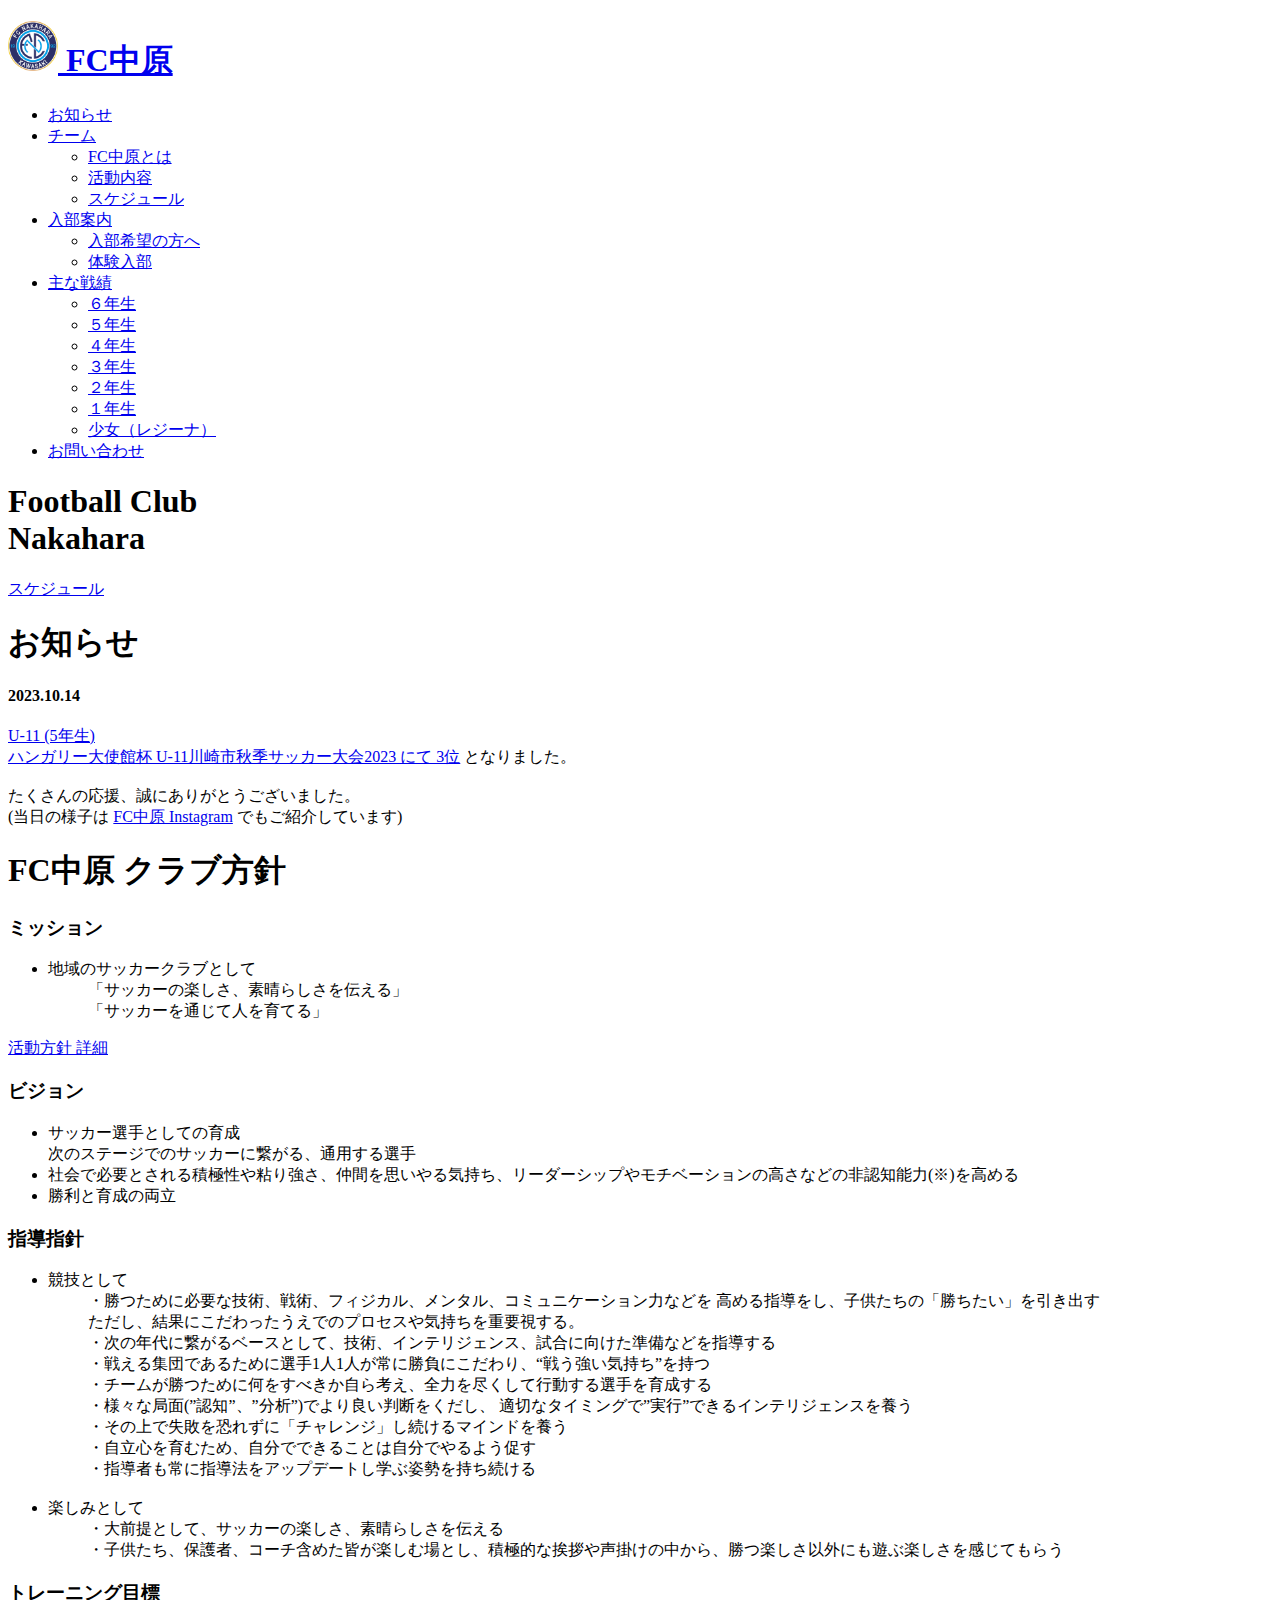
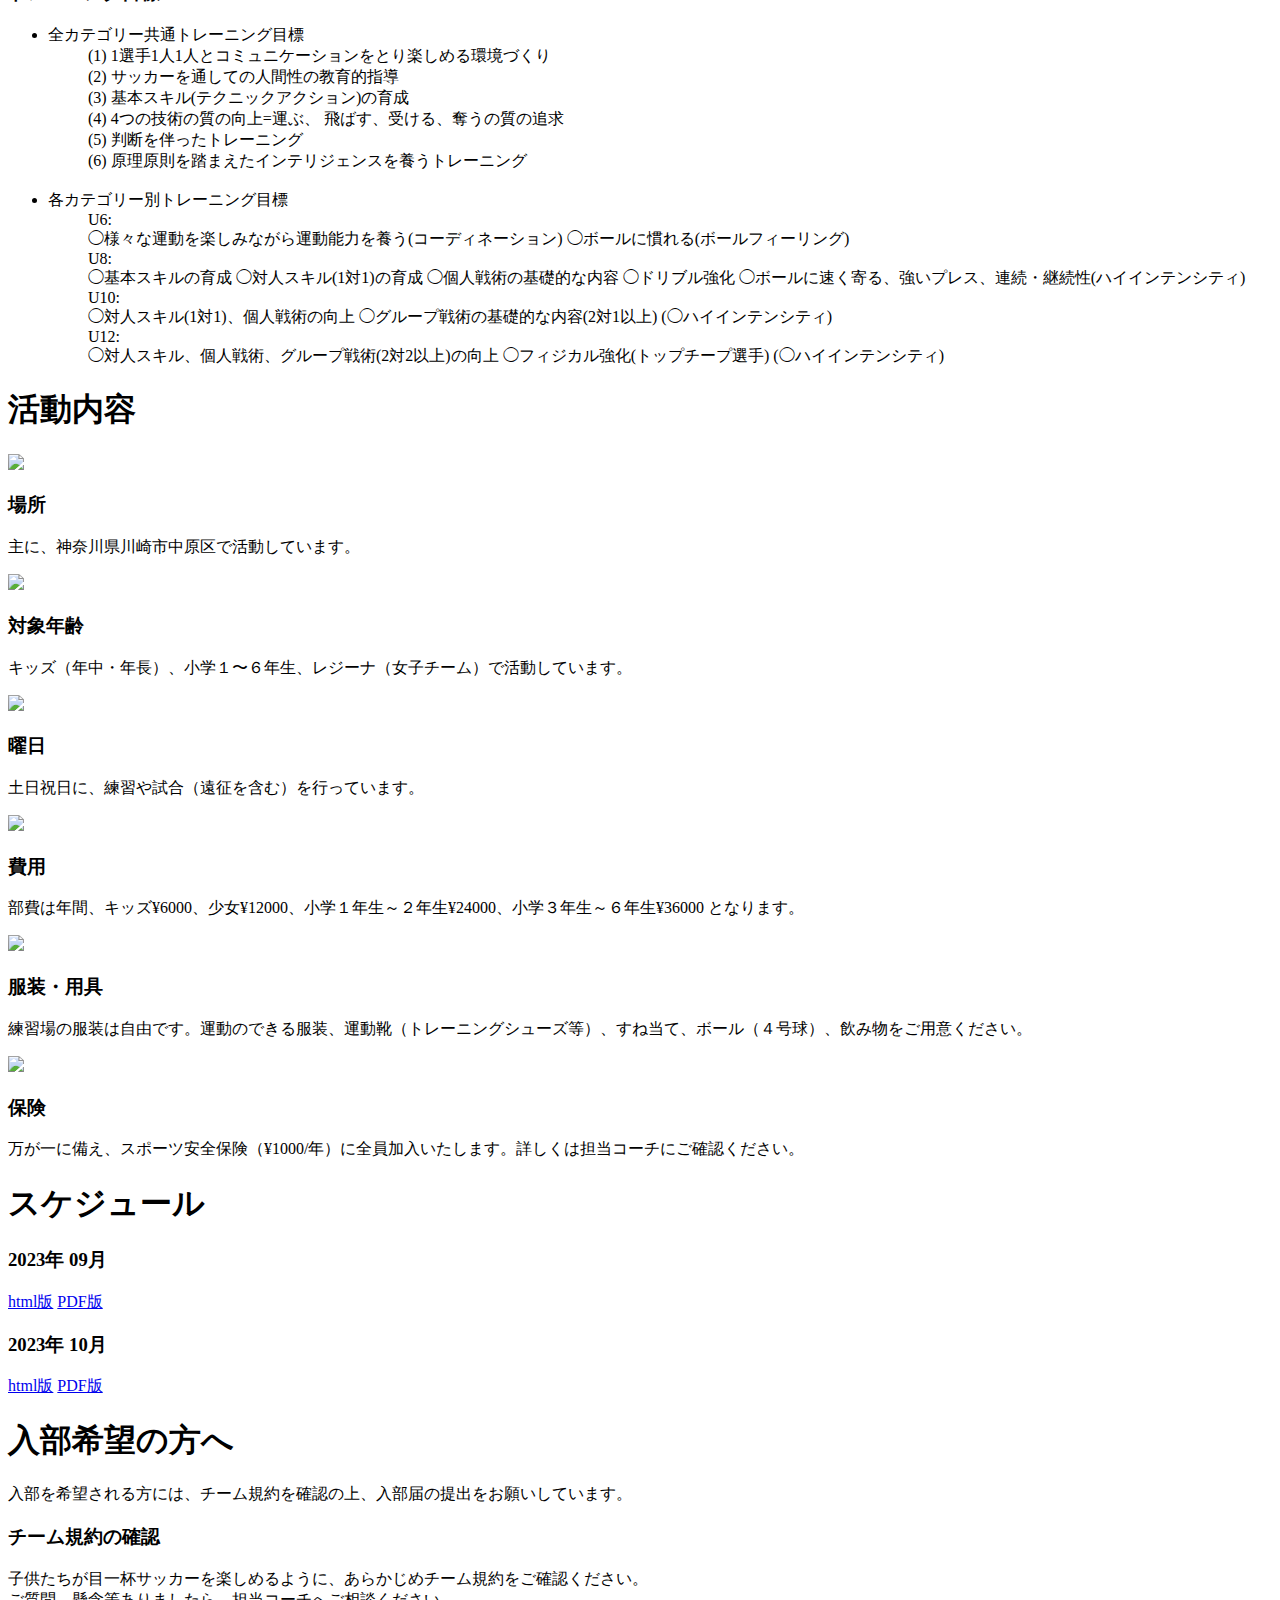
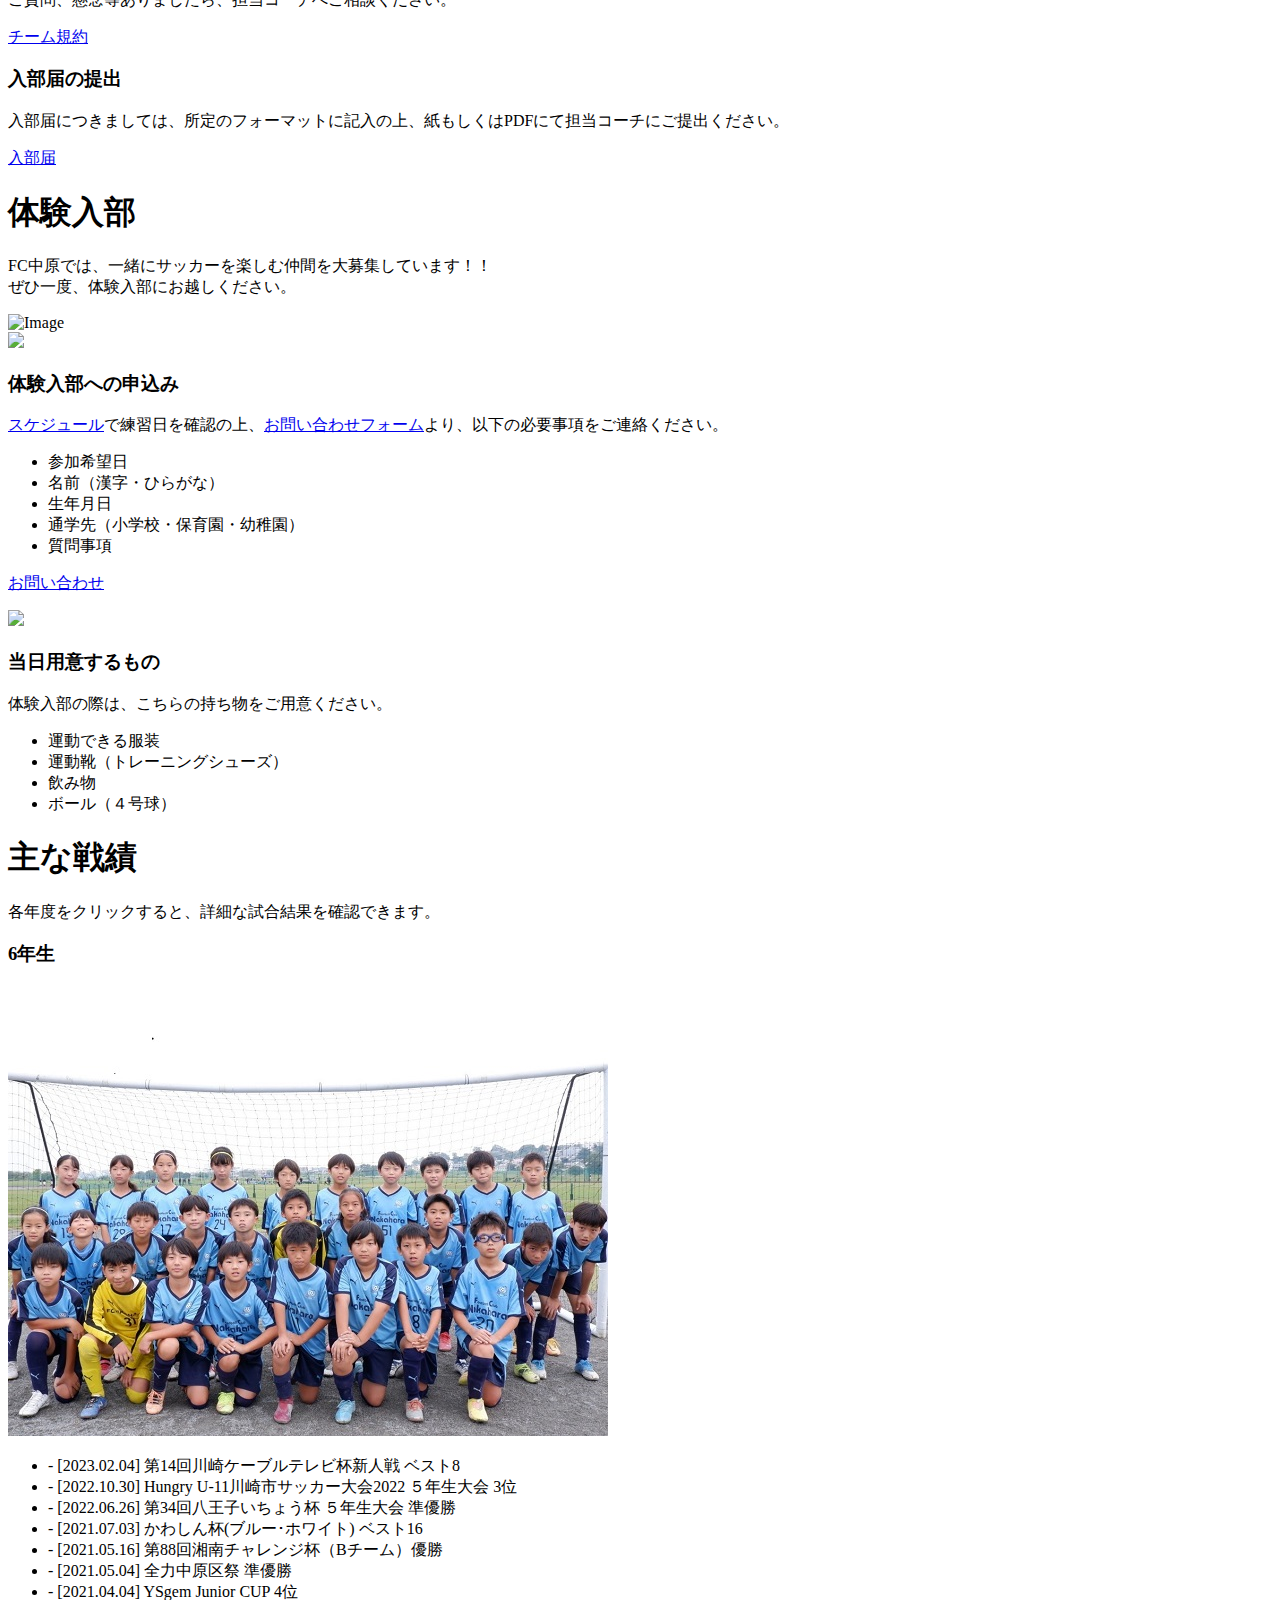
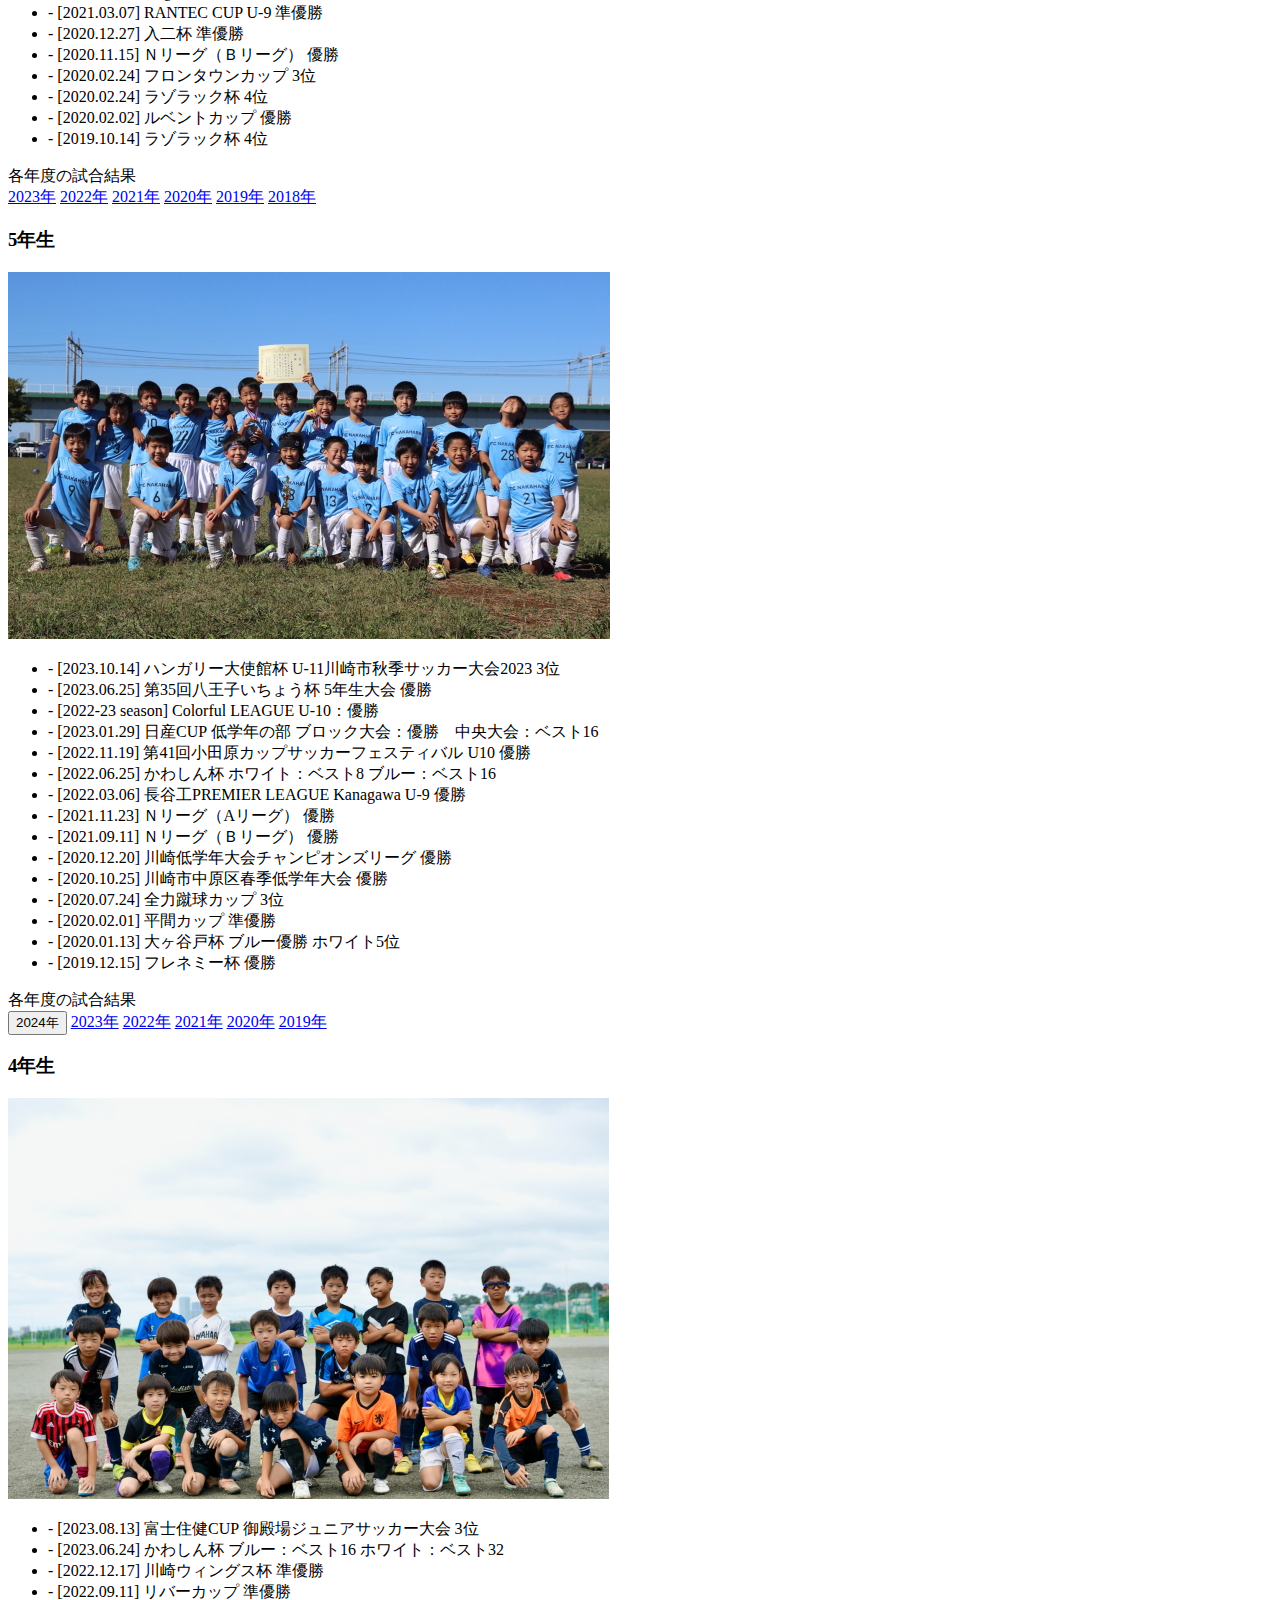
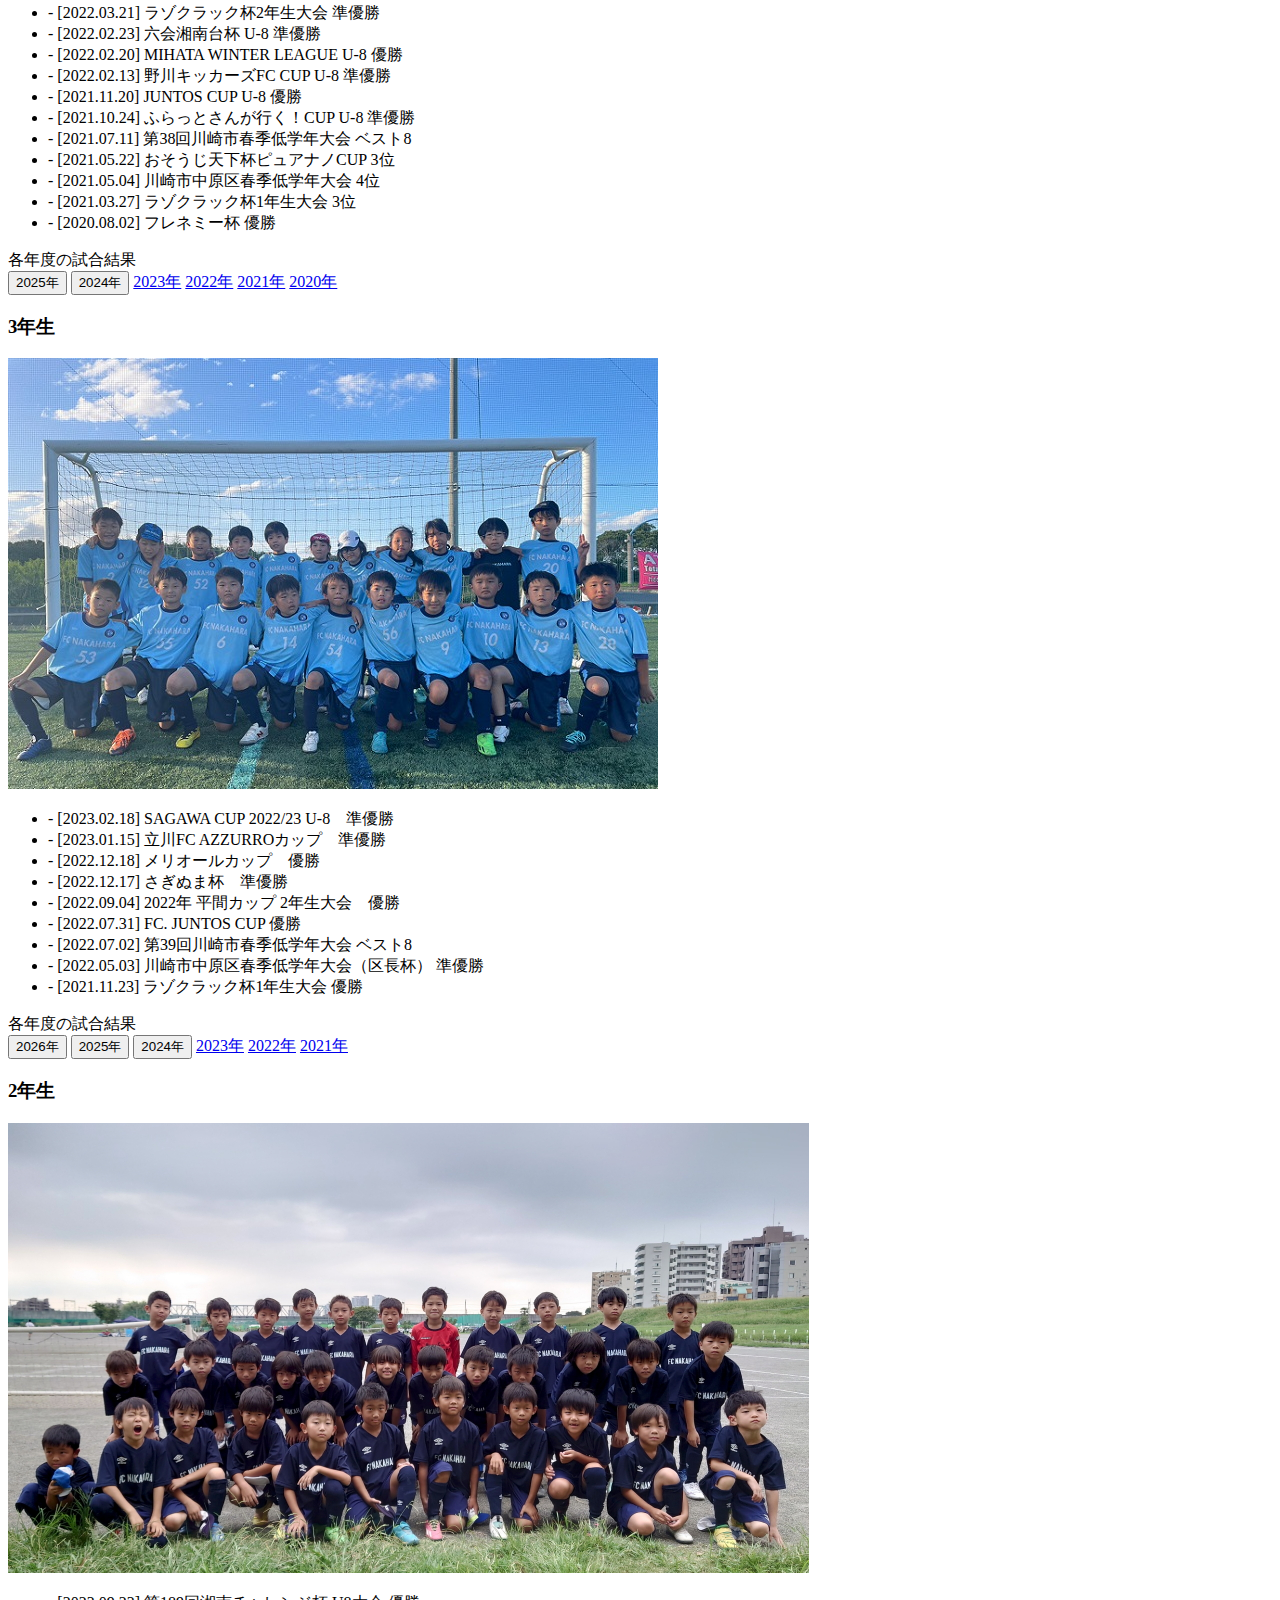
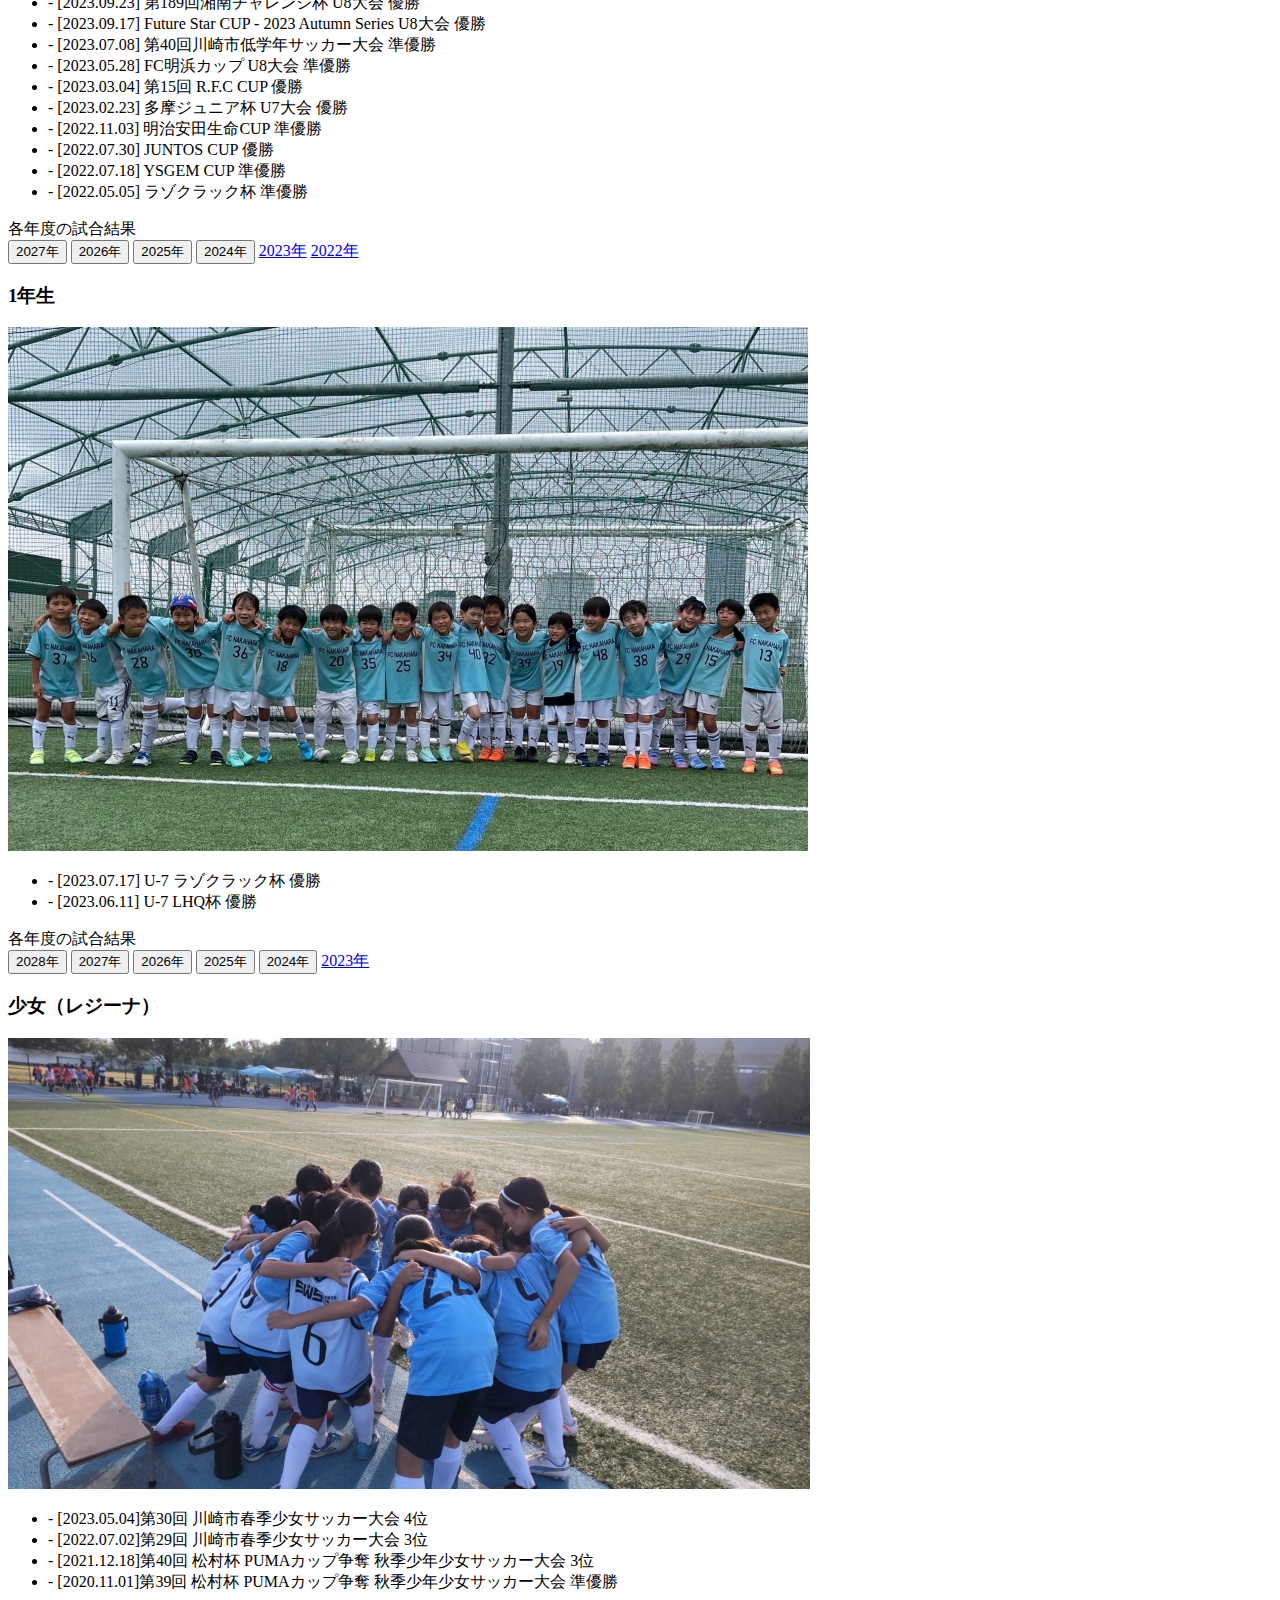
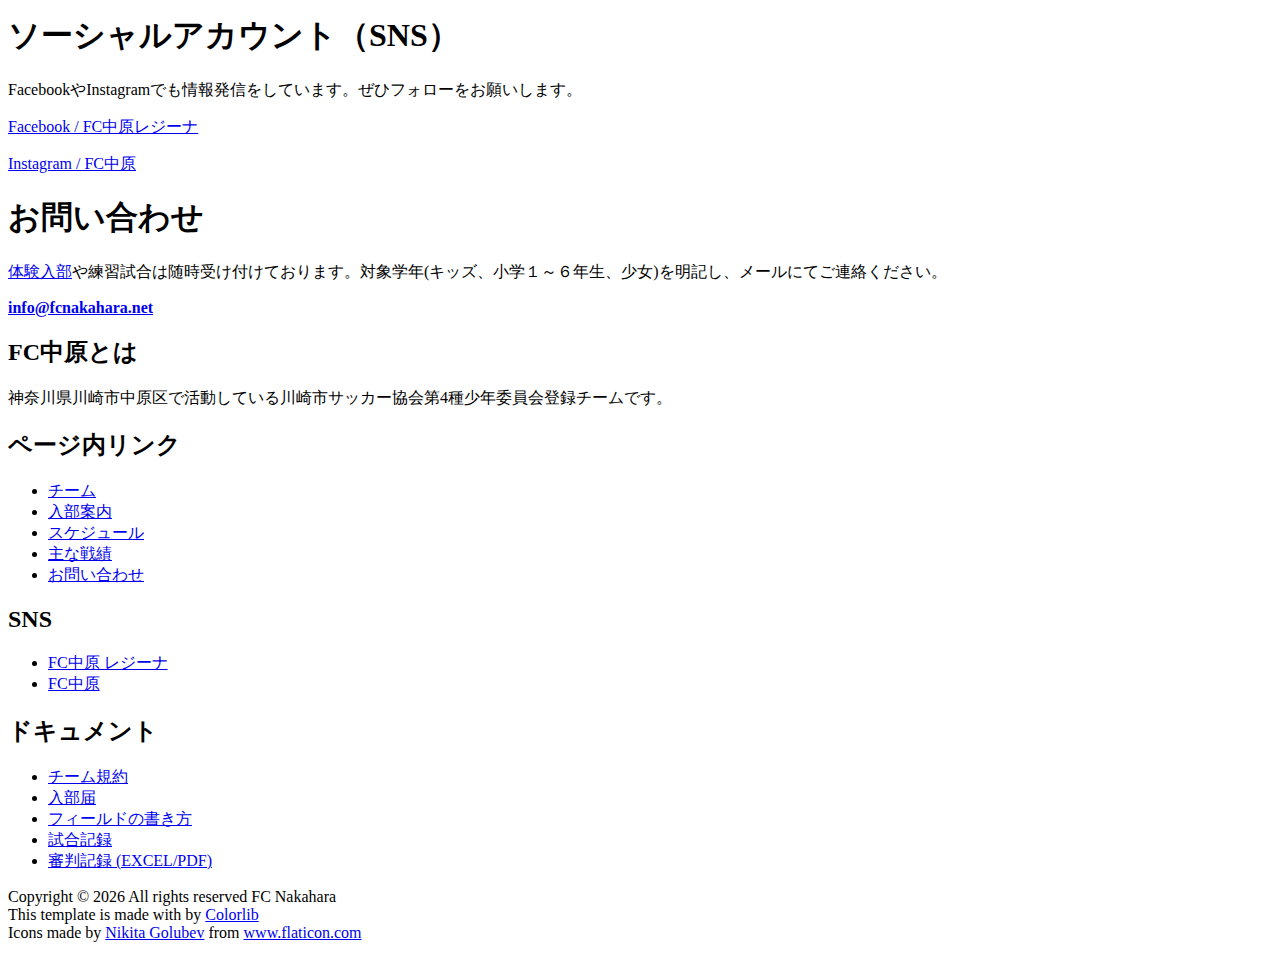
==== public/index_a.html @ f0005c4e "活動方針の追加案を記載。" ====
<!doctype html>
<html lang="ja">

<head>
  <title>FC中原公式ウェブサイト</title>
  <meta charset="utf-8">
  <meta name="viewport" content="width=device-width, initial-scale=1, shrink-to-fit=no">
  <meta property="al:web:should_fallback" content="false" />

  <link href="https://fonts.googleapis.com/css?family=Work+Sans:400,700,900&display=swap" rel="stylesheet">

  <link rel="stylesheet" href="css/bootstrap.min.css">
  <link rel="stylesheet" href="css/jquery-ui.css">
  <link rel="stylesheet" href="css/owl.carousel.min.css">
  <link rel="stylesheet" href="css/jquery.fancybox.min.css">
  <link rel="stylesheet" href="fonts/flaticon/font/flaticon.css">
  <link rel="stylesheet" href="fonts/icomoon/style.css">
  <link rel="stylesheet" href="css/aos.css">
  <link rel="stylesheet" href="css/style.css">
  <link rel="stylesheet" href="css/jpn.min.css">

  <link rel="apple-touch-icon" type="image/png" href="favicons/apple-touch-icon-180x180.png">
  <link rel="icon" type="image/png" href="favicons/icon-192x192.png">
  <style>
    /* IE11 */
    @media all and (-ms-high-contrast:none) {

      *::-ms-backdrop,
      [data-aos^=fade][data-aos^=fade],
      [data-aos^=zoom][data-aos^=zoom] {
        opacity: 1;
      }

      *::-ms-backdrop,
      [data-aos^=fade-up][data-aos^=fade-up],
      [data-aos^=zoom-up][data-aos^=zoom-up] {
        transform: translateY(0);
      }
    }
  </style>
</head>

<body data-spy="scroll" data-target=".site-navbar-target" data-offset="300">
  <div class="site-wrap">
    <!-- モバイル用のナビゲーション　-->
    <div class="site-mobile-menu site-navbar-target">
      <div class="site-mobile-menu-header">
        <div class="site-mobile-menu-close mt-3">
          <span class="icon-close2 js-menu-toggle"></span>
        </div>
      </div>
      <div class="site-mobile-menu-body"></div>
    </div>

    <!-- PC用のナビゲーション -->
    <header class="site-navbar py-4 js-sticky-header site-navbar-target" role="banner">
      <div class="container">
        <div class="row align-items-center">

          <div class="col-6 col-xl-2">
            <h1 class="mb-1 site-logo">
              <a href="index.html" class="mb-1">
                <img src="images/logo002.png" height="50px">
                <span class="logo-title">FC中原</span>
              </a>
            </h1>
          </div>

          <div class="col-12 col-md-10 d-none d-xl-block">
            <nav class="site-navigation position-relative text-right" role="navigation">
              <ul class="site-menu main-menu js-clone-nav mr-auto d-none d-lg-block">
                <li><a href="#team-info" class="nav-link">お知らせ</a></li>
                <li class="has-children">
                  <a href="#team-info" class="nav-link">チーム</a>
                  <ul class="dropdown">
                    <li><a href="#team-concepts" class="nav-link">FC中原とは</a></li>
                    <li><a href="#team-description" class="nav-link">活動内容</a></li>
                    <li><a href="#team-schedule" class="nav-link">スケジュール</a></li>
                  </ul>
                </li>

                <li class="has-children">
                  <a href="#team-join" class="nav-link">入部案内</a>
                  <ul class="dropdown">
                    <li><a href="#team-join" class="nav-link">入部希望の方へ</a></li>
                    <li><a href="#team-trial" class="nav-link">体験入部</a></li>
                  </ul>
                </li>
                <li class="has-children">
                  <a href="#team-result">主な戦績</a>
                  <ul class="dropdown">
                    <li><a href="#result_6">６年生</a></li>
                    <li><a href="#result_5">５年生</a></li>
                    <li><a href="#result_4">４年生</a></li>
                    <li><a href="#result_3">３年生</a></li>
                    <li><a href="#result_2">２年生</a></li>
                    <li><a href="#result_1">１年生</a></li>
                    <li><a href="#result_girl">少女（レジーナ）</a></li>
                  </ul>
                </li>


                <li><a href="#contact-section" class="nav-link">お問い合わせ</a></li>
                <!--<li><a href="#contact-section" class="nav-link">Contact</a></li>-->
              </ul>
            </nav>
          </div>


          <div class="col-6 d-inline-block d-xl-none ml-md-0 py-3" style="position: relative; top: 3px;"><a href="#"
              class="site-menu-toggle js-menu-toggle float-right"><span class="icon-menu h3"></span></a></div>

        </div>
      </div>

    </header>

    <!-- トップの画像 -->
    <div class="site-blocks-cover overlay" style="background-image: url(images/top.jpg);" data-aos="fade"
      id="home-section">
      <div class="container">

        <div class="row align-items-center justify-content-center">

          <div class="col-md-8 mt-lg-5 text-center">
            <h1 class="text-uppercase mb-5 top-image-text" data-aos="fade-up">Football Club<br>Nakahara</h1>

            <div data-aos="fade-up" data-aos-delay="100">
              <a href="#team-schedule" class="btn smoothscroll btn-primary mr-2 mb-2">スケジュール</a>
            </div>
          </div>
        </div>
      </div>
      <a href="#about-section" class="mouse smoothscroll">
        <span class="mouse-icon">
          <span class="mouse-wheel"></span>
        </span>
      </a>
    </div>

    <!-- お知らせ -->
    <section class="site-section border-bottom bg-light" id="team-info">
      <div class="container">
        <div class="row mb-5">
          <div class="col-12 text-center" data-aos="fade">
            <h1 class="section-title mb-0">お知らせ</h1>
          </div>
        </div>

        <div class="row justify-content-center">

          <div class="col-lg-3 mb-2" data-aos="fade-up" data-aos-delay="">
            <h4 class="info-date">2023.10.14</h4>
          </div>
          <div class="col-lg-7 mb-5" data-aos="fade-up" data-aos-delay="">
            <a href="#result_5">U-11 (5年生)</a><br>
            <a href="https://kawasaki-fa.com/u12/2023_hungary_20231014_01/" target="_blank">ハンガリー大使館杯 U-11川崎市秋季サッカー大会2023 にて 3位</a> となりました。<br>
            <br>たくさんの応援、誠にありがとうございました。
            <br>(当日の様子は <a href="https://www.instagram.com/p/CyanhrJyFS7/?utm_source=ig_web_copy_link&igshid=MzRlODBiNWFlZA=="
              target="_blank">FC中原 Instagram</a> でもご紹介しています)

          </div>
        </div>
      </div>

  </div>
  </section>

  <!-- チーム紹介 -->
  <div class="site-section cta-big-image" id="team-concepts">
    <div class="container">
      <div class="row mb-5">
        <div class="col-12 text-center" data-aos="fade">
          <h1 class="section-title mb-0">FC中原 クラブ方針</h1>
        </div>
      </div>
      <div class="row">
        <div class="col-lg-6 mb-5" data-aos="fade-up" data-aos-delay="">
          <div class="mb-4">
            <h3 class="h3 mb-4 text-black">ミッション</h3>
            <ul class="list-unstyled ul-check success">
              <li>地域のサッカークラブとして</li>
              <ul>「サッカーの楽しさ、素晴らしさを伝える」</ul>
              <ul>「サッカーを通じて人を育てる」</ul>
            </ul>
            <p><a
              href="policy.pdf"
              class="smoothscroll btn btn-primary" target="_blank">活動方針 詳細</a></p>
          </div>
        </div>
        <div class="col-lg-5 ml-auto" data-aos="fade-up" data-aos-delay="100">
          <div class="mb-4">
            <h3 class="h3 mb-4 text-black">ビジョン</h3>
            <ul class="list-unstyled ul-check success">
              <li>サッカー選手としての育成<br>
                次のステージでのサッカーに繋がる、通用する選手</li>
              <li>社会で必要とされる積極性や粘り強さ、仲間を思いやる気持ち、リーダーシップやモチベーションの高さなどの非認知能力(※)を高める</li>
              <li>勝利と育成の両立</li>
            </ul>
          </div>
        </div>
      </div>
      <div class="row">
        <div class="col-lg-11 mb-auto" data-aos="fade-up" data-aos-delay="">
          <div class="mb-4">
            <h3 class="h3 mb-4 text-black">指導指針</h3>
            <ul class="list-unstyled ul-check success">
              <li>競技として</li>
              <ul>・勝つために必要な技術、戦術、フィジカル、メンタル、コミュニケーション力などを
              高める指導をし、子供たちの「勝ちたい」を引き出す<br>
              ただし、結果にこだわったうえでのプロセスや気持ちを重要視する。</ul>
              <ul>・次の年代に繋がるベースとして、技術、インテリジェンス、試合に向けた準備などを指導する</ul>
              <ul>・戦える集団であるために選手1人1人が常に勝負にこだわり、“戦う強い気持ち”を持つ</ul>
              <ul>・チームが勝つために何をすべきか自ら考え、全力を尽くして行動する選手を育成する</ul>
              <ul>・様々な局面(”認知”、”分析”)でより良い判断をくだし、
              適切なタイミングで”実行”できるインテリジェンスを養う</ul>
              <ul>・その上で失敗を恐れずに「チャレンジ」し続けるマインドを養う</ul>
              <ul>・自立心を育むため、自分でできることは自分でやるよう促す</ul>
              <ul>・指導者も常に指導法をアップデートし学ぶ姿勢を持ち続ける</ul>
              <ul><br></ul>
              <li>楽しみとして</li>
              <ul>・大前提として、サッカーの楽しさ、素晴らしさを伝える</ul>
              <ul>・子供たち、保護者、コーチ含めた皆が楽しむ場とし、積極的な挨拶や声掛けの中から、勝つ楽しさ以外にも遊ぶ楽しさを感じてもらう</ul>
            </ul>
          </div>
        </div>
      </div>
      <div class="row">
        <div class="col-lg-11 mb-auto" data-aos="fade-up" data-aos-delay="">
          <div class="mb-4">
            <h3 class="h3 mb-4 text-black">トレーニング目標</h3>
            <ul class="list-unstyled ul-check success">
              <li>全カテゴリー共通トレーニング目標</li>
              <ol>(1) 1選手1人1人とコミュニケーションをとり楽しめる環境づくり</ol>
              <ol>(2) サッカーを通しての人間性の教育的指導</ol>
              <ol>(3) 基本スキル(テクニックアクション)の育成</ol>
              <ol>(4) 4つの技術の質の向上=運ぶ、 飛ばす、受ける、奪うの質の追求</ol>
              <ol>(5) 判断を伴ったトレーニング</ol>
              <ol>(6) 原理原則を踏まえたインテリジェンスを養うトレーニング</ol>
              <ul><br></ul>
              <li>各カテゴリー別トレーニング目標</li>
              <ul>U6: <br>
                ◯様々な運動を楽しみながら運動能力を養う(コーディネーション) ◯ボールに慣れる(ボールフィーリング) </ul>
              <ul>U8: <br>
                ◯基本スキルの育成 ◯対人スキル(1対1)の育成 ◯個人戦術の基礎的な内容 ◯ドリブル強化 ◯ボールに速く寄る、強いプレス、連続・継続性(ハイインテンシティ)</ul>
              <ul>U10: <br>
                ◯対人スキル(1対1)、個人戦術の向上 ◯グループ戦術の基礎的な内容(2対1以上) (◯ハイインテンシティ)</ul>
              <ul>U12: <br>
                ◯対人スキル、個人戦術、グループ戦術(2対2以上)の向上 ◯フィジカル強化(トップチープ選手) (◯ハイインテンシティ)</ul>
            </ul>
          </div>
        </div>
      </div>


    </div>
  </div>

  <!-- 活動内容 -->
  <section class="site-section border-bottom bg-light" id="team-description">
    <div class="container">
      <div class="row mb-5">
        <div class="col-12 text-center" data-aos="fade">
          <h1 class="section-title mb-3">活動内容</h1>
        </div>
      </div>
      <div class="row align-items-stretch">
        <div class="col-md-6 col-lg-4 mb-4 mb-lg-4" data-aos="fade-up">
          <div class="unit-4">

            <div class="unit-4-icon mr-4">
              <span class="text-primary"><img src="fonts/flaticon/map64.png"></span>
            </div>

            <div>
              <h3>場所</h3>
              <p>主に、神奈川県川崎市中原区で活動しています。</p>
            </div>
          </div>
        </div>
        <div class="col-md-6 col-lg-4 mb-4 mb-lg-4" data-aos="fade-up" data-aos-delay="100">
          <div class="unit-4">
            <div class="unit-4-icon mr-4"><span class="text-primary"><img src="fonts/flaticon/stadium64.png"></span>
            </div>
            <div>
              <h3>対象年齢</h3>
              <p>キッズ（年中・年長）、小学１〜６年生、レジーナ（女子チーム）で活動しています。</p>
            </div>
          </div>
        </div>
        <div class="col-md-6 col-lg-4 mb-4 mb-lg-4" data-aos="fade-up" data-aos-delay="200">
          <div class="unit-4">
            <div class="unit-4-icon mr-4"><span class="text-primary"><img src="fonts/flaticon/calendar64.png"></span>
            </div>
            <div>
              <h3>曜日</h3>
              <p>土日祝日に、練習や試合（遠征を含む）を行っています。</p>
            </div>
          </div>
        </div>


        <div class="col-md-6 col-lg-4 mb-4 mb-lg-4" data-aos="fade-up" data-aos-delay="">
          <div class="unit-4">
            <div class="unit-4-icon mr-4"><span class="text-primary"><img src="fonts/flaticon/cup64.png"></span></div>
            <div>
              <h3>費用</h3>
              <p>部費は年間、キッズ¥6000、少女¥12000、小学１年生～２年生¥24000、小学３年生～６年生¥36000 となります。</p>
            </div>
          </div>
        </div>
        <div class="col-md-6 col-lg-4 mb-4 mb-lg-4" data-aos="fade-up" data-aos-delay="100">
          <div class="unit-4">
            <div class="unit-4-icon mr-4"><span class="text-primary"><img src="fonts/flaticon/uniform64.png"></span>
            </div>
            <div>
              <h3>服装・用具</h3>
              <p>練習場の服装は自由です。運動のできる服装、運動靴（トレーニングシューズ等）、すね当て、ボール（４号球）、飲み物をご用意ください。</p>
            </div>
          </div>
        </div>
        <div class="col-md-6 col-lg-4 mb-4 mb-lg-4" data-aos="fade-up" data-aos-delay="200">
          <div class="unit-4">
            <div class="unit-4-icon mr-4"><span class="text-primary"><img src="fonts/flaticon/heart64.png"></span>
            </div>
            <div>
              <h3>保険</h3>
              <p>万が一に備え、スポーツ安全保険（¥1000/年）に全員加入いたします。詳しくは担当コーチにご確認ください。</p>
            </div>
          </div>
        </div>

      </div>
    </div>
  </section>

  <!-- スケジュール -->
  <section class="site-section border-bottom" id="team-schedule">
    <div class="container">
      <div class="row mb-5">
        <div class="col-12 text-center" data-aos="fade">
          <h1 class="section-title mb-0">スケジュール</h1>
        </div>
      </div>

      <div class="row justify-content-center">
        <div class="col-lg-3 mb-2" data-aos="fade-up" data-aos-delay="">
          <h3 class="schedule-month">2023年 09月</h3>
        </div>
        <div class="col-lg-7 mb-5" data-aos="fade-up" data-aos-delay="">
          <div class="btn-group" role="group" aria-label="Schedule Contents">
            <a href="https://docs.google.com/spreadsheets/d/e/2PACX-1vTOmgpe_ioHFw4rNdtMkbnwazqMDngQwoQFZCR4TCUA8v0G8Mq-aRgNOKdoI20REdWAXzr68w36auYM/pubhtml?gid=1783058353&single=true"
            role="button" class="btn btn-outline-primary" target="_blank">html版</a>
            <a href="https://docs.google.com/spreadsheets/d/e/2PACX-1vTOmgpe_ioHFw4rNdtMkbnwazqMDngQwoQFZCR4TCUA8v0G8Mq-aRgNOKdoI20REdWAXzr68w36auYM/pub?gid=1783058353&single=true&output=pdf"
            role="button" class="btn btn-outline-secondary" target="_blank">PDF版</a>
          </div>
        </div>
      </div>

      <div class="row justify-content-center">
        <div class="col-lg-3 mb-2" data-aos="fade-up" data-aos-delay="">
          <h3 class="schedule-month">2023年 10月</h3>
        </div>
        <div class="col-lg-7 mb-5" data-aos="fade-up" data-aos-delay="">
          <div class="btn-group" role="group" aria-label="Schedule Contents">
            <a href="https://docs.google.com/spreadsheets/d/e/2PACX-1vTOmgpe_ioHFw4rNdtMkbnwazqMDngQwoQFZCR4TCUA8v0G8Mq-aRgNOKdoI20REdWAXzr68w36auYM/pubhtml?gid=1618684395&single=true"
            role="button" class="btn btn-outline-primary" target="_blank">html版</a>
            <a href="https://docs.google.com/spreadsheets/d/e/2PACX-1vTOmgpe_ioHFw4rNdtMkbnwazqMDngQwoQFZCR4TCUA8v0G8Mq-aRgNOKdoI20REdWAXzr68w36auYM/pub?gid=1618684395&single=true&output=pdf"
            role="button" class="btn btn-outline-secondary" target="_blank">PDF版</a>
          </div>
        </div>
      </div>

    </div>
  </section>

  <!-- 入部に関して -->
  <section class="site-section border-bottom bg-light" id="team-join">
    <div class="container">
      <div class="row mb-5">
        <div class="col-12 text-center" data-aos="fade">
          <h1 class="section-title mb-0">入部希望の方へ</h1>
          <p class="lead" data-aos="fade-up" data-aos-delay="100">
            入部を希望される方には、チーム規約を確認の上、入部届の提出をお願いしています。<br>
          </p>
        </div>
      </div>
      <div class="row">
        <div class="col-lg-5 ml-auto" data-aos="fade-up" data-aos-delay="100">
          <div class="mb-4">
            <h3 class="h3 mb-4 text-black">チーム規約の確認</h3>
            子供たちが目一杯サッカーを楽しめるように、あらかじめチーム規約をご確認ください。<br>
            ご質問、懸念等ありましたら、担当コーチへご相談ください。
          </div>
          <p><a
              href="https://docs.google.com/document/d/e/2PACX-1vQjqyQ5rr64SwS8yMhA57U9ldD9P581XIPuQr8SQZ40NCyXHgC_LAFjBnprfjk8Fy9FJymBXQ_BXp_E/pub"
              class="smoothscroll btn btn-primary" target="_blank">チーム規約</a></p>
        </div>

        <div class="col-lg-5 ml-auto" data-aos="fade-up" data-aos-delay="100">
          <div class="mb-4">
            <h3 class="h3 mb-4 text-black">入部届の提出</h3>
            入部届につきましては、所定のフォーマットに記入の上、紙もしくはPDFにて担当コーチにご提出ください。
          </div>
          <p><a href="https://docs.google.com/document/d/1NGdcYjDCZ1pYRj47cxcG9Hw1TyteY9e12U3OHs62tm0/edit?usp=sharing"
              class="smoothscroll btn btn-primary" target="_blank">入部届</a>
          </p>
        </div>
      </div>
    </div>
  </section>

  <!-- 体験入部の説明 -->
  <section class="site-section border-bottom" id="team-trial">
    <div class="container">
      <div class="row mb-5 justify-content-center">
        <div class="col-md-8 text-center">
          <h1 class="section-title mb-3" data-aos="fade-up" data-aos-delay="">体験入部</h1>
          <p class="lead" data-aos="fade-up" data-aos-delay="100">
            FC中原では、一緒にサッカーを楽しむ仲間を大募集しています！！ <br>ぜひ一度、体験入部にお越しください。
          </p>
        </div>
      </div>
      <div class="row mb-5">

        <div class="col-lg-5 ml-auto mb-5 order-1 order-lg-2" data-aos="fade" data-aos="fade-up" data-aos-delay="">
          <img src="images/trial_image.jpg" alt="Image" class="img-fluid rounded">
        </div>
        <div class="col-lg-7 order-2 order-lg-1" data-aos="fade">

          <div class="row">
            <div class="col-md-12 mb-md-5 mb-0 col-lg-6" data-aos="fade-up" data-aos-delay="">
              <div class="unit-4">
                <div class="unit-4-icon mr-4 mb-3">
                  <span class="text-primary"><img src="fonts/flaticon/substitution.png"></span>
                </div>
                <div>
                  <h3>体験入部への申込み</h3>
                  <p>
                    <a href="#team-schedule">スケジュール</a>で練習日を確認の上、<a
                      href="#contact-section">お問い合わせフォーム</a>より、以下の必要事項をご連絡ください。
                  </p>
                  <ul class="list-unstyled ul-check success">
                    <li>参加希望日</li>
                    <li>名前（漢字・ひらがな）</li>
                    <li>生年月日</li>
                    <li>通学先（小学校・保育園・幼稚園）</li>
                    <li>質問事項</li>
                  </ul>
                  <p><a href="#contact-section" class="smoothscroll btn btn-primary">お問い合わせ</a></p>
                </div>
              </div>
            </div>
            <div class="col-md-12 mb-md-5 mb-0 col-lg-6" data-aos="fade-up" data-aos-delay="100">
              <div class="unit-4">
                <div class="unit-4-icon mr-4 mb-3">
                  <span class="text-primary"><img src="fonts/flaticon/cap.png"></span>
                </div>
                <div>
                  <h3>当日用意するもの</h3>
                  <p>体験入部の際は、こちらの持ち物をご用意ください。</p>
                  <ul class="list-unstyled ul-check success">
                    <li>運動できる服装</li>
                    <li>運動靴（トレーニングシューズ）</li>
                    <li>飲み物</li>
                    <li>ボール（４号球）</li>
                  </ul>

                </div>
              </div>
            </div>
          </div>
        </div>

      </div>
    </div>
  </section>



  <!-- 主な戦績 -->
  <section class="site-section border-bottom bg-light" id="team-result">
    <div class="container">
      <div class="row mb-5 justify-content-center">
        <div class="col-md-8 text-center">
          <h1 class="section-title mb-3" data-aos="fade-up" data-aos-delay="">主な戦績</h1>
          <p class="lead" data-aos="fade-up" data-aos-delay="100">各年度をクリックすると、詳細な試合結果を確認できます。</p>
        </div>
      </div>

      <div class="card-result" id="result_6">
        <div class="card mb-4 shadow-sm" data-aos="fade-up">
          <div class="card-header">
            <h3>6年生</h3>
          </div>
          <div class="card-body text-primary">
            <div class="row justify-content-center">
              <div class="col-lg-6 col-md-5 team-photo-box">
                <img src="images/fc2011_20201103_2.jpg" alt="Image" class="img-fluid team-photo">
              </div>
              <div class="col-lg-6 col-md-7">
                <ul class="list-unstyled mt-3 mb-4">
                  <li>- [2023.02.04] 第14回川崎ケーブルテレビ杯新人戦 ベスト8</li>
                  <li>- [2022.10.30] Hungry U-11川崎市サッカー大会2022 ５年生大会 3位</li>
                  <li>- [2022.06.26] 第34回八王子いちょう杯 ５年生大会 準優勝</li>
                  <li>- [2021.07.03] かわしん杯(ブルー･ホワイト) ベスト16</li>
                  <li>- [2021.05.16] 第88回湘南チャレンジ杯（Bチーム）優勝</li>
                  <li>- [2021.05.04] 全力中原区祭 準優勝</li>
                  <li>- [2021.04.04] YSgem Junior CUP 4位</li>
                  <li>- [2021.03.07] RANTEC CUP U-9 準優勝</li>
                  <li>- [2020.12.27] 入二杯 準優勝</li>
                  <li>- [2020.11.15] Ｎリーグ（Ｂリーグ） 優勝</li>
                  <li>- [2020.02.24] フロンタウンカップ 3位</li>
                  <li>- [2020.02.24] ラゾラック杯 4位</li>
                  <li>- [2020.02.02] ルベントカップ 優勝</li>
                  <li>- [2019.10.14] ラゾラック杯 4位</li>
                </ul>
              </div>
            </div>
          </div>
          <div class="card-footer">
            <div class="row justify-content-center">
              <div class="col-lg-3 col-md-5 card-footer-title">
                各年度の試合結果
              </div>
              <div class="col-lg-6 col-md-7">
                <div class="btn-group btn-group-sm" role="group" aria-label="Result Detail">
                  <a class="btn btn-primary"
                    href="https://docs.google.com/spreadsheets/d/1faw87UJQPh72PVjeBM52llQLqpNwTyZzStgH3qCyG28/edit#gid=0"
                    role="button" target="_blanky">2023年</a>
                  <a class="btn btn-primary"
                    href="https://docs.google.com/spreadsheets/d/1-PXnOeXrF0WuhOGsP3M9n0qnupoomRqY-fNdnYK7nJ4/edit#gid=0"
                    role="button" target="_blanky">2022年</a>
                  <a class="btn btn-primary"
                    href="https://docs.google.com/spreadsheets/d/1k7ckDCcMAykJLQSnBba0FXeWhnazfNLHXqesx3BiuTU/edit#gid=0"
                    role="button" target="_blanky">2021年</a>
                  <a class="btn btn-primary"
                    href="https://docs.google.com/spreadsheets/d/1u3rOUtOvQt5aXn541v-mOAAOFeBSqjQAiVtfp30ZRBg/edit#gid=0"
                    role="button" target="_blank">2020年</a>
                  <a class="btn btn-primary"
                    href="https://docs.google.com/spreadsheets/d/1WOcu2mdtipN53rUwWXSZ_Kf_cNAbVxAik8y1pJ7KEIQ/edit#gid=0"
                    role="button" target="_blank">2019年</a>
                  <a class="btn btn-primary" href="result/fc2011/result1.htm" role="button" target="_blank">2018年</a>
                </div>
              </div>
            </div>
          </div>
        </div>
      </div>

      <div class="card-result" id="result_5">
        <div class="card mb-4 shadow-sm" data-aos="fade-up">
          <div class="card-header">
            <h3>5年生</h3>
          </div>
          <div class="card-body text-primary">
            <div class="row justify-content-center">
              <div class="col-lg-6 col-md-5 team-photo-box">
                <img src="images/fc2012_20201025.jpg" alt="Image" class="img-fluid team-photo">
              </div>
              <div class="col-lg-6 col-md-7">
                <ul class="list-unstyled mt-3 mb-4">
                  <li>- [2023.10.14] ハンガリー大使館杯 U-11川崎市秋季サッカー大会2023 3位</li>
                  <li>- [2023.06.25] 第35回八王子いちょう杯 5年生大会 優勝</li>
                  <li>- [2022-23 season] Colorful LEAGUE U-10：優勝</li>
                  <li>- [2023.01.29] 日産CUP 低学年の部 ブロック大会：優勝　中央大会：ベスト16</li>
                  <li>- [2022.11.19] 第41回小田原カップサッカーフェスティバル U10 優勝</li>
                  <li>- [2022.06.25] かわしん杯 ホワイト：ベスト8 ブルー：ベスト16</li>
                  <li>- [2022.03.06] 長谷工PREMIER LEAGUE Kanagawa U-9 優勝</li>
                  <li>- [2021.11.23] Ｎリーグ（Aリーグ） 優勝</li>
                  <li>- [2021.09.11] Ｎリーグ（Ｂリーグ） 優勝</li>
                  <li>- [2020.12.20] 川崎低学年大会チャンピオンズリーグ 優勝</li>
                  <li>- [2020.10.25] 川崎市中原区春季低学年大会 優勝</li>
                  <li>- [2020.07.24] 全力蹴球カップ 3位</li>
                  <li>- [2020.02.01] 平間カップ 準優勝</li>
                  <li>- [2020.01.13] 大ヶ谷戸杯 ブルー優勝 ホワイト5位</li>
                  <li>- [2019.12.15] フレネミー杯 優勝</li>
                </ul>
              </div>
            </div>
          </div>
          <div class="card-footer">
            <div class="row justify-content-center">
              <div class="col-lg-3 col-md-5 card-footer-title">
                各年度の試合結果
              </div>
              <div class="col-lg-6 col-md-7">
                <div class="btn-group btn-group-sm" role="group" aria-label="Result Detail">
                  <button type="button" class="btn btn-secondary">2024年</button>
                  <a class="btn btn-primary" href="http://fcnakahara.nobody.jp/fc2012/result/result5.htm" role="button"
                    target="_blank">2023年</a>
                  <a class="btn btn-primary" href="http://fcnakahara.nobody.jp/fc2012/result/result4.htm" role="button"
                    target="_blank">2022年</a>
                  <a class="btn btn-primary" href="http://fcnakahara.nobody.jp/fc2012/result/result3.htm" role="button"
                    target="_blank">2021年</a>
                  <a class="btn btn-primary" href="http://fcnakahara.nobody.jp/fc2012/result/result2.htm" role="button"
                    target="_blank">2020年</a>
                  <a class="btn btn-primary" href="http://fcnakahara.nobody.jp/fc2012/result/result1.htm" role="button"
                    target="_blank">2019年</a>
                </div>
              </div>
            </div>
          </div>
        </div>
      </div>

      <div class="card-result" id="result_4">
        <div class="card mb-4 shadow-sm" data-aos="fade-up">
          <div class="card-header">
            <h3>4年生</h3>
          </div>
          <div class="card-body text-primary">
            <div class="row justify-content-center">
              <div class="col-lg-6 col-md-5 team-photo-box">
                <img src="images/fc2013_20210905.jpg" alt="Image" class="img-fluid team-photo">
              </div>
              <div class="col-lg-6 col-md-7">
                <ul class="list-unstyled mt-3 mb-4">
                  <li>- [2023.08.13] 富士住健CUP 御殿場ジュニアサッカー大会 3位</li>
                  <li>- [2023.06.24] かわしん杯 ブルー：ベスト16 ホワイト：ベスト32</li>
                  <li>- [2022.12.17] 川崎ウィングス杯 準優勝</li>
                  <li>- [2022.09.11] リバーカップ 準優勝</li>
                  <li>- [2022.03.21] ラゾクラック杯2年生大会 準優勝</li>
                  <li>- [2022.02.23] 六会湘南台杯 U-8 準優勝</li>
                  <li>- [2022.02.20] MIHATA WINTER LEAGUE U-8 優勝</li>
                  <li>- [2022.02.13] 野川キッカーズFC CUP U-8 準優勝</li>
                  <li>- [2021.11.20] JUNTOS CUP U-8 優勝</li>
                  <li>- [2021.10.24] ふらっとさんが行く！CUP U-8 準優勝</li>
                  <li>- [2021.07.11] 第38回川崎市春季低学年大会 ベスト8</li>
                  <li>- [2021.05.22] おそうじ天下杯ピュアナノCUP 3位</li>
                  <li>- [2021.05.04] 川崎市中原区春季低学年大会 4位</li>
                  <li>- [2021.03.27] ラゾクラック杯1年生大会 3位</li>
                  <li>- [2020.08.02] フレネミー杯 優勝</li>
                </ul>
              </div>
            </div>
          </div>
          <div class="card-footer">
            <div class="row justify-content-center">
              <div class="col-lg-3 col-md-5 card-footer-title">
                各年度の試合結果
              </div>
              <div class="col-lg-6 col-md-7">
                <div class="btn-group btn-group-sm" role="group" aria-label="Result Detail">
                  <button type="button" class="btn btn-secondary">2025年</button>
                  <button type="button" class="btn btn-secondary">2024年</button>
                  <a class="btn btn-primary" href="https://docs.google.com/spreadsheets/d/e/2PACX-1vQRtdBsWnQnUaW6PP84epTpyZAfxcWm_RnIBq237r2ZOit4QVVz78fHohd-QBLBQQ/pubhtml" role="button"
                    target="_blank">2023年</a>
                  <a class="btn btn-primary" href="https://docs.google.com/spreadsheets/d/e/2PACX-1vTYQiR5PrxHP892oNuFbbXPIGj1C3kelErLed2TRPpczSsd6PNdxIRtqq3n5XcUAQ/pubhtml" role="button"
                    target="_blank">2022年</a>
                  <a class="btn btn-primary" href="https://docs.google.com/spreadsheets/d/e/2PACX-1vQE7nJO92VjU6dhzwvqe-NeJ1GtCQ7N7m88SZtmbQlFxQVqvDiPF-X8Um0piXlXaQ/pubhtml" role="button"
                    target="_blank">2021年</a>
                  <a class="btn btn-primary" href="https://docs.google.com/spreadsheets/d/e/2PACX-1vQJVBltGACNcZxgX7fuBbYO_OuAilYTecDWwyRKKTrvIO3Xw-aHmlD--t5a-da6ow/pubhtml" role="button"
                    target="_blank">2020年</a>
                </div>
              </div>
            </div>
          </div>
        </div>
      </div>

      <div class="card-result" id="result_3">
        <div class="card mb-4 shadow-sm" data-aos="fade-up">
          <div class="card-header">
            <h3>3年生</h3>
          </div>
          <div class="card-body text-primary">
            <div class="row justify-content-center">
              <div class="col-lg-6 col-md-5 team-photo-box">
                <img src="images/fc2014_05.jpg" alt="Image" class="img-fluid team-photo">
              </div>
              <div class="col-lg-6 col-md-7">
                <ul class="list-unstyled mt-3 mb-4">
                  <li>- [2023.02.18] SAGAWA CUP 2022/23 U-8　準優勝</li>
                  <li>- [2023.01.15] 立川FC AZZURROカップ　準優勝</li>
                  <li>- [2022.12.18] メリオールカップ　優勝</li>
                  <li>- [2022.12.17] さぎぬま杯　準優勝</li>
                  <li>- [2022.09.04] 2022年 平間カップ 2年生大会　優勝</li>
                  <li>- [2022.07.31] FC. JUNTOS CUP 優勝</li>
                  <li>- [2022.07.02] 第39回川崎市春季低学年大会 ベスト8</li>
                  <li>- [2022.05.03] 川崎市中原区春季低学年大会（区長杯） 準優勝</li>
                  <li>- [2021.11.23] ラゾクラック杯1年生大会 優勝</li>
                </ul>
              </div>
            </div>
          </div>
          <div class="card-footer">
            <div class="row justify-content-center">
              <div class="col-lg-3 col-md-5 card-footer-title">
                各年度の試合結果
              </div>
              <div class="col-lg-6 col-md-7">
                <div class="btn-group btn-group-sm" role="group" aria-label="Result Detail">
                  <button type="button" class="btn btn-secondary">2026年</button>
                  <button type="button" class="btn btn-secondary">2025年</button>
                  <button type="button" class="btn btn-secondary">2024年</button>
                  <a class="btn btn-primary"
                    href="https://drive.google.com/file/d/17HCssDfzbBx7ERQOlEERLUfX463CeANo/view?usp=drive_link"
                    role="button" target="_blank">2023年</a>
                  <a class="btn btn-primary"
                    href="https://drive.google.com/file/d/1ZEfCIe-zl75vhNqaB_Z-J21-o5h28t4Y/view?usp=share_link"
                    role="button" target="_blank">2022年</a>
                  <a class="btn btn-primary"
                    href="https://drive.google.com/file/d/10Da7bEkFLI6LyNKR4XGs_n1Ow66BPGkA/view?usp=sharing"
                    role="button" target="_blank">2021年</a>
                </div>
              </div>
            </div>
          </div>
        </div>
      </div>

      <div class="card-result" id="result_2">
        <div class="card mb-4 shadow-sm" data-aos="fade-up">
          <div class="card-header">
            <h3>2年生</h3>
          </div>
          <div class="card-body text-primary">
            <div class="row justify-content-center">
              <div class="col-lg-6 col-md-5 team-photo-box">
                <img src="images/fc2015.jpg" alt="Image" class="img-fluid team-photo">
              </div>
              <div class="col-lg-6 col-md-7">
                <ul class="list-unstyled mt-3 mb-4">
                  <li>- [2023.09.23] 第189回湘南チャレンジ杯 U8大会 優勝</li>
                  <li>- [2023.09.17] Future Star CUP - 2023 Autumn Series U8大会 優勝</li>
                  <li>- [2023.07.08] 第40回川崎市低学年サッカー大会 準優勝</li>
                  <li>- [2023.05.28] FC明浜カップ U8大会 準優勝</li>
                  <li>- [2023.03.04] 第15回 R.F.C CUP 優勝</li>
                  <li>- [2023.02.23] 多摩ジュニア杯 U7大会 優勝</li>
                  <li>- [2022.11.03] 明治安田生命CUP 準優勝</li>
                  <li>- [2022.07.30] JUNTOS CUP 優勝</li>
                  <li>- [2022.07.18] YSGEM CUP 準優勝</li>
                  <li>- [2022.05.05] ラゾクラック杯 準優勝</li>
                </ul>
              </div>
            </div>
          </div>
          <div class="card-footer">
            <div class="row justify-content-center">
              <div class="col-lg-3 col-md-5 card-footer-title">
                各年度の試合結果
              </div>
              <div class="col-lg-6 col-md-7">
                <div class="btn-group btn-group-sm" role="group" aria-label="Result Detail">
                  <button type="button" class="btn btn-secondary">2027年</button>
                  <button type="button" class="btn btn-secondary">2026年</button>
                  <button type="button" class="btn btn-secondary">2025年</button>
                  <button type="button" class="btn btn-secondary">2024年</button>
                  <a class="btn btn-primary"
                    href="https://docs.google.com/spreadsheets/d/e/2PACX-1vQml-50awLDy2Yq22UaStZcolrfhVFlPaIyzptU23drQNhz1G2M7ms8Fq7vt5Ujov4MGhnlOraJeJKI/pubhtml?gid=671848106&single=true"
                    role="button" target="_blank">2023年</a>
                  <a class="btn btn-primary"
                    href="https://docs.google.com/spreadsheets/d/e/2PACX-1vQml-50awLDy2Yq22UaStZcolrfhVFlPaIyzptU23drQNhz1G2M7ms8Fq7vt5Ujov4MGhnlOraJeJKI/pubhtml?gid=339411416&single=true"
                    role="button" target="_blank">2022年</a>
                </div>
              </div>
            </div>
          </div>
        </div>
      </div>

      <div class="card-result" id="result_1">
        <div class="card mb-4 shadow-sm" data-aos="fade-up">
          <div class="card-header">
            <h3>1年生</h3>
          </div>
          <div class="card-body text-primary">
            <div class="row justify-content-center">
              <div class="col-lg-6 col-md-5 team-photo-box">
                <img src="images/fc2016_20230705.jpg" alt="Image" class="img-fluid team-photo">
              </div>
              <div class="col-lg-6 col-md-7">
                <ul class="list-unstyled mt-3 mb-4">
                  <li>- [2023.07.17] U-7 ラゾクラック杯 優勝</li>
                  <li>- [2023.06.11] U-7 LHQ杯 優勝</li>
                </ul>
              </div>
            </div>
          </div>
          <div class="card-footer">
            <div class="row justify-content-center">
              <div class="col-lg-3 col-md-5 card-footer-title">
                各年度の試合結果
              </div>
              <div class="col-lg-6 col-md-7">
                <div class="btn-group btn-group-sm" role="group" aria-label="Result Detail">
                  <button type="button" class="btn btn-secondary">2028年</button>
                  <button type="button" class="btn btn-secondary">2027年</button>
                  <button type="button" class="btn btn-secondary">2026年</button>
                  <button type="button" class="btn btn-secondary">2025年</button>
                  <button type="button" class="btn btn-secondary">2024年</button>
                  <a class="btn btn-primary"
                    href="https://docs.google.com/spreadsheets/d/e/2PACX-1vT90a-fI6P6ZAiRQ2IhLT5HAfP2hsmKp3l1iEU7WbxHhP--7uFWRDIUeLn5WuXgpJr8RMFGl8bf8C_4/pubhtml?gid=0&single=true"
                    role="button" target="_blank">2023年</a>
                </div>
              </div>
            </div>
          </div>
        </div>
      </div>

      <div class="card-result" id="result_girl">
        <div class="card mb-4 shadow-sm" data-aos="fade-up">
          <div class="card-header">
            <h3>少女（レジーナ）</h3>
          </div>
          <div class="card-body text-primary">
            <div class="row justify-content-center">
              <div class="col-lg-6 col-md-5 team-photo-box">
                <img src="images/fcgirl.jpg" alt="Image" class="img-fluid team-photo">
              </div>
              <div class="col-lg-6 col-md-7">
                <ul class="list-unstyled mt-3 mb-4">
                  <li>- [2023.05.04]第30回 川崎市春季少女サッカー大会 4位</li>
                  <li>- [2022.07.02]第29回 川崎市春季少女サッカー大会 3位</li>
                  <li>- [2021.12.18]第40回 松村杯 PUMAカップ争奪 秋季少年少女サッカー大会 3位</li>
                  <li>- [2020.11.01]第39回 松村杯 PUMAカップ争奪 秋季少年少女サッカー大会 準優勝</li>
                </ul>
              </div>
            </div>
          </div>
        </div>
      </div>
    </div>
  </section>


  <!-- SNS -->
  <section class="site-section border-bottom" id="team-result">
    <div class="container">
      <div class="row mb-5 justify-content-center">
        <div class="col-md-8 text-center">
          <h1 class="section-title mb-3" data-aos="fade-up" data-aos-delay="">ソーシャルアカウント（SNS）</h1>
          <p class="lead" data-aos="fade-up" data-aos-delay="100">FacebookやInstagramでも情報発信をしています。ぜひフォローをお願いします。</p>
        </div>
      </div>
      <div class="row mb-5">
        <div class="col-md-6 text-center">
          <p class="mb-4">
            <a href="https://www.facebook.com/fcnakahararegina/" target="_blank">
              <span class="icon-facebook d-block h4 text-primary"></span>
              <span>Facebook / FC中原レジーナ</span>
            </a>
          </p>
        </div>
        <div class="col-md-6 text-center">
          <p class="mb-0">
            <a href="https://www.instagram.com/fcnakahara.1992/" target="_blank">
              <span class="icon-instagram d-block h4 text-primary"></span>
              <span>Instagram / FC中原</span>
            </a>
          </p>
        </div>
      </div>
    </div>
  </section>

  <!-- 問い合わせフォーム -->
  <section class="site-section border-bottom bg-light" id="contact-section" data-aos="fade">
    <div class="container">
      <div class="row mb-5">
        <div class="col-12 text-center" data-aos="fade">
          <h1 class="section-title mb-0">お問い合わせ</h1>
          <p><a href="#team-trial">体験入部</a>や練習試合は随時受け付けております。対象学年(キッズ、小学１～６年生、少女)を明記し、メールにてご連絡ください。</p>
        </div>
      </div>

      <div class="row mb-5">
        <div class="col-md-12 text-center">
          <p class="mb-4">
            <a href="mailto:info@fcnakahara.net" target="_blank">
              <span class="icon-envelope-o d-block h4 text-primary"></span>
              <span><b>info@fcnakahara.net</b></span>
            </a>
          </p>
        </div>
      </div>

    </div>
  </section>


  <!-- Footer -->
  <footer class="site-footer">
    <div class="container">
      <div class="row">
        <div class="col-md-9">
          <div class="row">
            <div class="col-md-5">
              <h2 class="footer-heading mb-4">FC中原とは</h2>
              <p>神奈川県川崎市中原区で活動している川崎市サッカー協会第4種少年委員会登録チームです。</p>
            </div>
            <div class="col-md-3 ml-auto">
              <h2 class="footer-heading mb-4">ページ内リンク</h2>
              <ul class="list-unstyled">
                <li><a href="#tema-concepts" class="smoothscroll">チーム</a></li>
                <li><a href="#team-join" class="smoothscroll">入部案内</a></li>
                <li><a href="#team-schedule" class="smoothscroll">スケジュール</a></li>
                <li><a href="#team-result" class="smoothscroll">主な戦績</a></li>
                <li><a href="#contact-section" class="smoothscroll">お問い合わせ</a></li>
              </ul>
            </div>
            <div class="col-md-3">
              <h2 class="footer-heading mb-4">SNS</h2>
              <ul class="list-unstyled">
                <li>
                  <a href="https://www.facebook.com/fcnakahararegina/" target="_blank">
                    <span class="icon-facebook" />
                    <span class="footer-sns-title">FC中原 レジーナ</span>
                  </a>
                </li>
                <li>
                  <a href="https://www.instagram.com/fcnakahara.1992/" target="_blank">
                    <span class="icon-instagram" />
                    <span class="footer-sns-title">FC中原</span>
                  </a>
                </li>
              </ul>
            </div>
          </div>
        </div>
        <div class="col-md-3">
          <h2 class="footer-heading mb-4">ドキュメント</h2>
          <ul class="list-unstyled">
            <li><a
                href="https://docs.google.com/document/d/e/2PACX-1vQjqyQ5rr64SwS8yMhA57U9ldD9P581XIPuQr8SQZ40NCyXHgC_LAFjBnprfjk8Fy9FJymBXQ_BXp_E/pub"
                class="smoothscroll" target="_blank">チーム規約</a></li>
            <li><a
                href="https://docs.google.com/document/d/1NGdcYjDCZ1pYRj47cxcG9Hw1TyteY9e12U3OHs62tm0/edit?usp=sharing"
                class="smoothscroll" target="_blank">入部届</a></li>
            <li><a href="#services-section" class="smoothscroll">フィールドの書き方</a></li>
            <li><a href="#testimonials-section" class="smoothscroll">試合記録</a></li>
            <li><a href="#contact-section" class="smoothscroll">審判記録 (EXCEL/PDF)</a></li>
          </ul>
        </div>
      </div>
      <div class="row pt-5 mt-5 text-center">
        <div class="col-md-12">
          <div class="border-top pt-5">
            <p>
              <!-- Link back to Colorlib can't be removed. Template is licensed under CC BY 3.0. -->
              Copyright &copy;
              <script>document.write(new Date().getFullYear());</script> All rights reserved FC Nakahara
              <br> This template is made with <i class="icon-heart text-danger" aria-hidden="true"></i> by <a
                href="https://colorlib.com" target="_blank">Colorlib</a>
              <br>
              Icons made by <a href="https://www.flaticon.com/authors/nikita-golubev" title="Nikita Golubev">Nikita
                Golubev</a> from <a href="https://www.flaticon.com/" title="Flaticon">www.flaticon.com</a>
              <!-- Link back to Colorlib can't be removed. Template is licensed under CC BY 3.0. -->
            </p>

          </div>
        </div>

      </div>
    </div>
  </footer>

  <!-- Page Top Button-->
  <div id="page_top"><a href="#"></a></div>

  </div> <!-- .site-wrap -->

  <script src="js/jquery-3.3.1.min.js"></script>
  <script src="js/jquery-ui.js"></script>
  <script src="js/popper.min.js"></script>
  <script src="js/bootstrap.min.js"></script>

  <script src="js/owl.carousel.min.js"></script>
  <script src="js/jquery.countdown.min.js"></script>
  <script src="js/jquery.easing.1.3.js"></script>
  <script src="js/aos.js"></script>
  <script src="js/jquery.fancybox.min.js"></script>
  <script src="js/jquery.sticky.js"></script>
  <script src="js/isotope.pkgd.min.js"></script>


  <script src="js/main.js"></script>
</body>

</html>
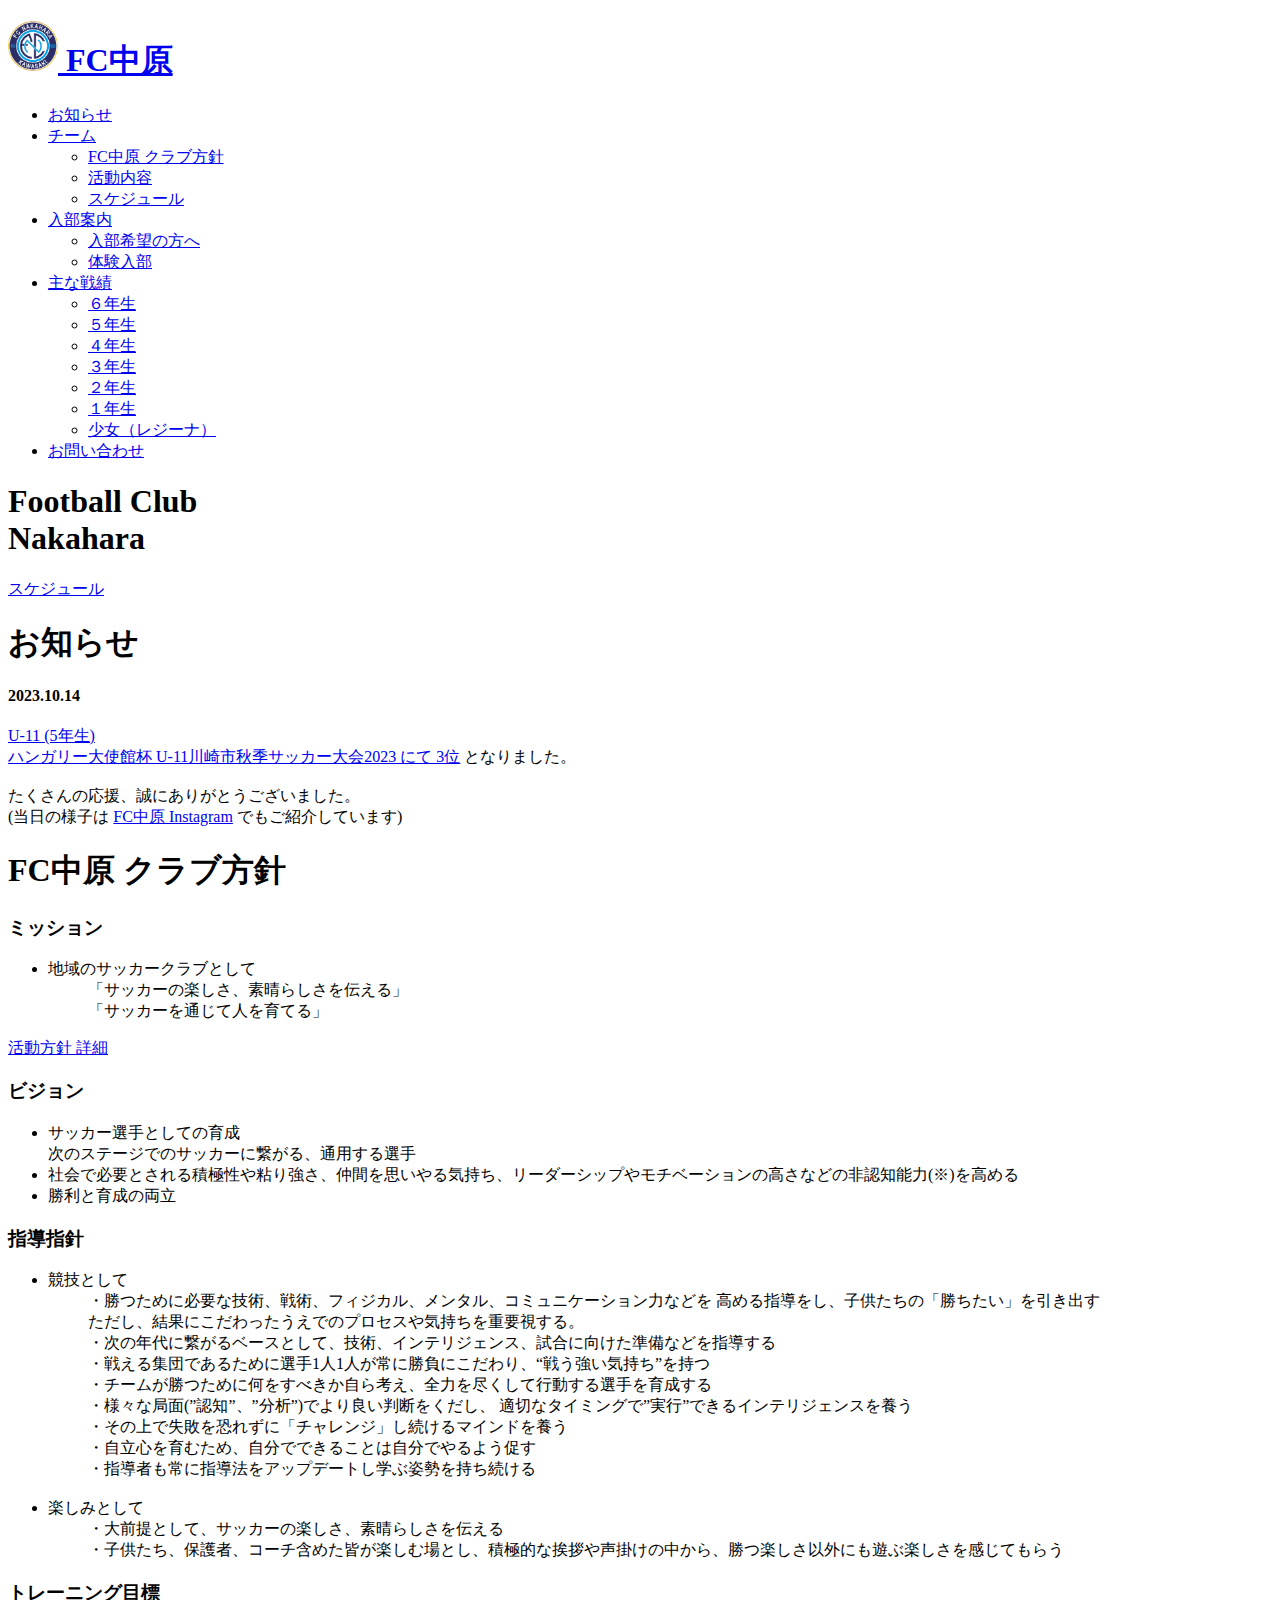
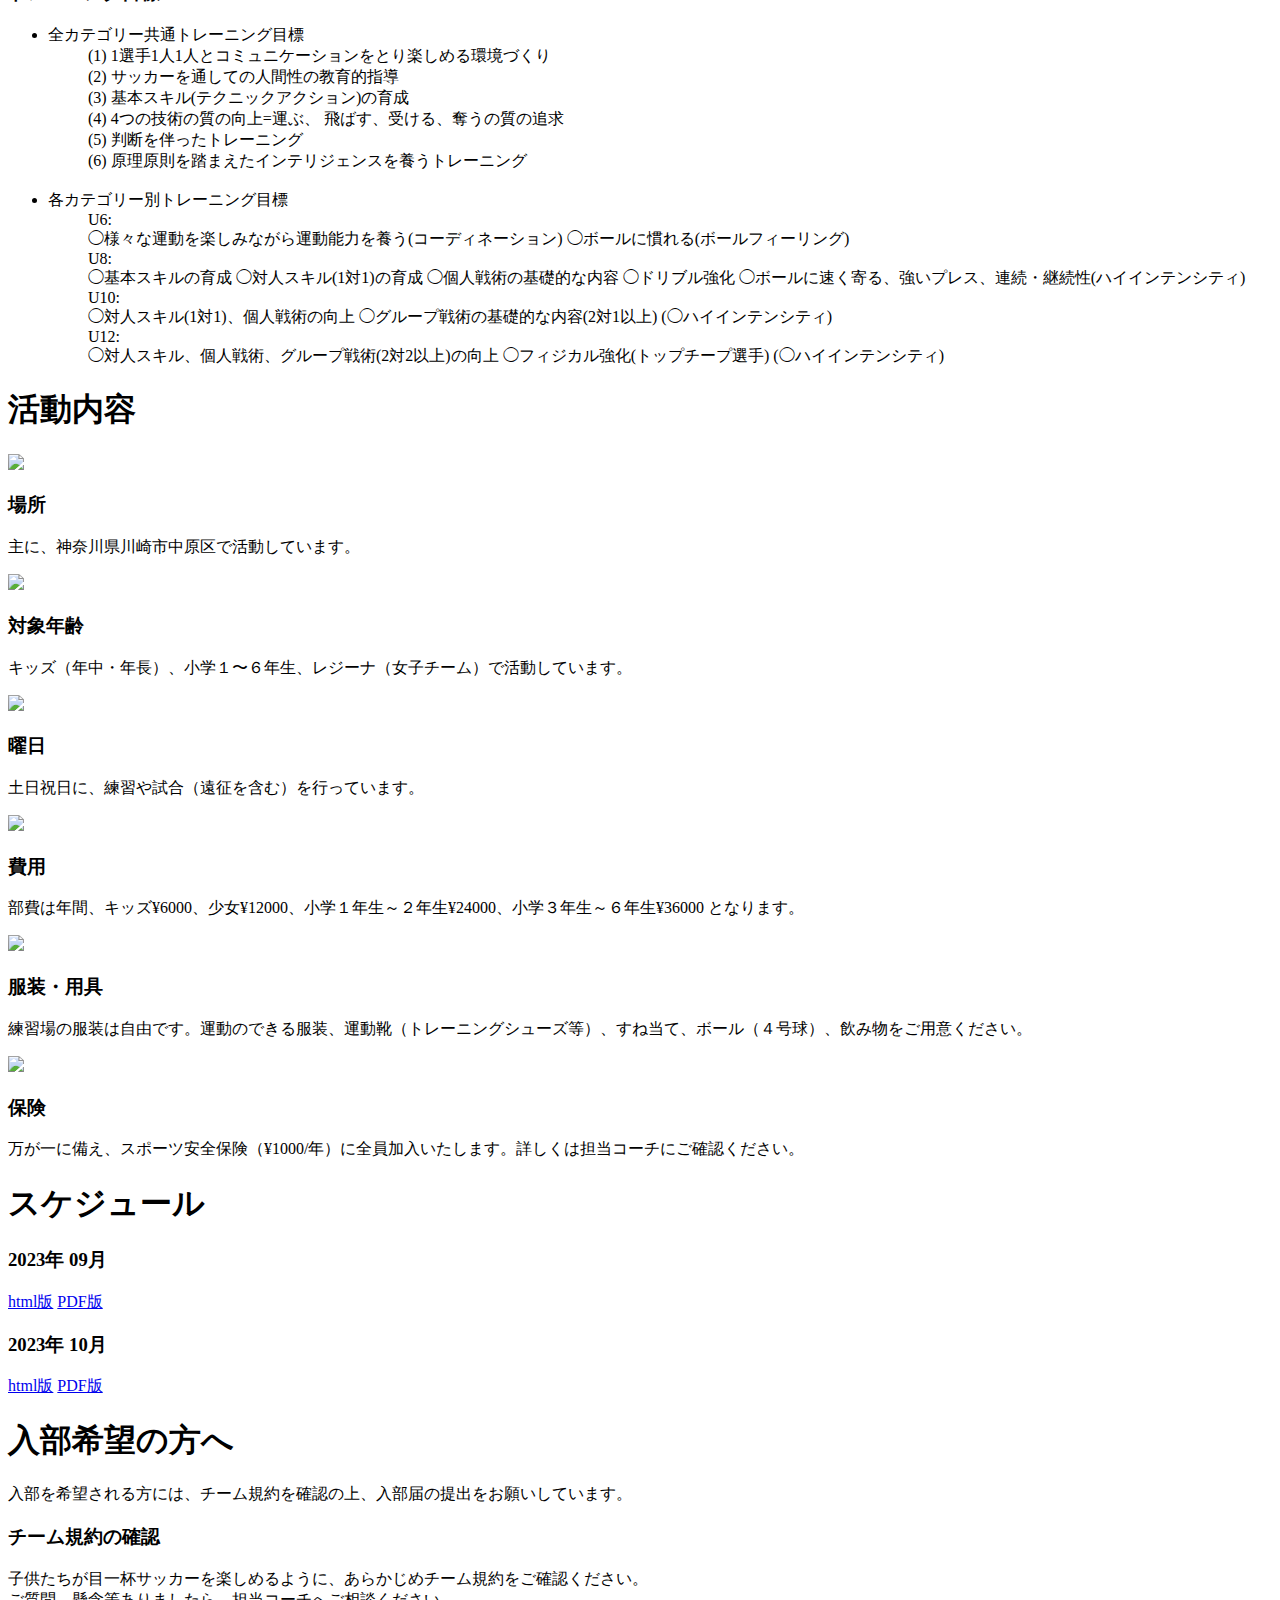
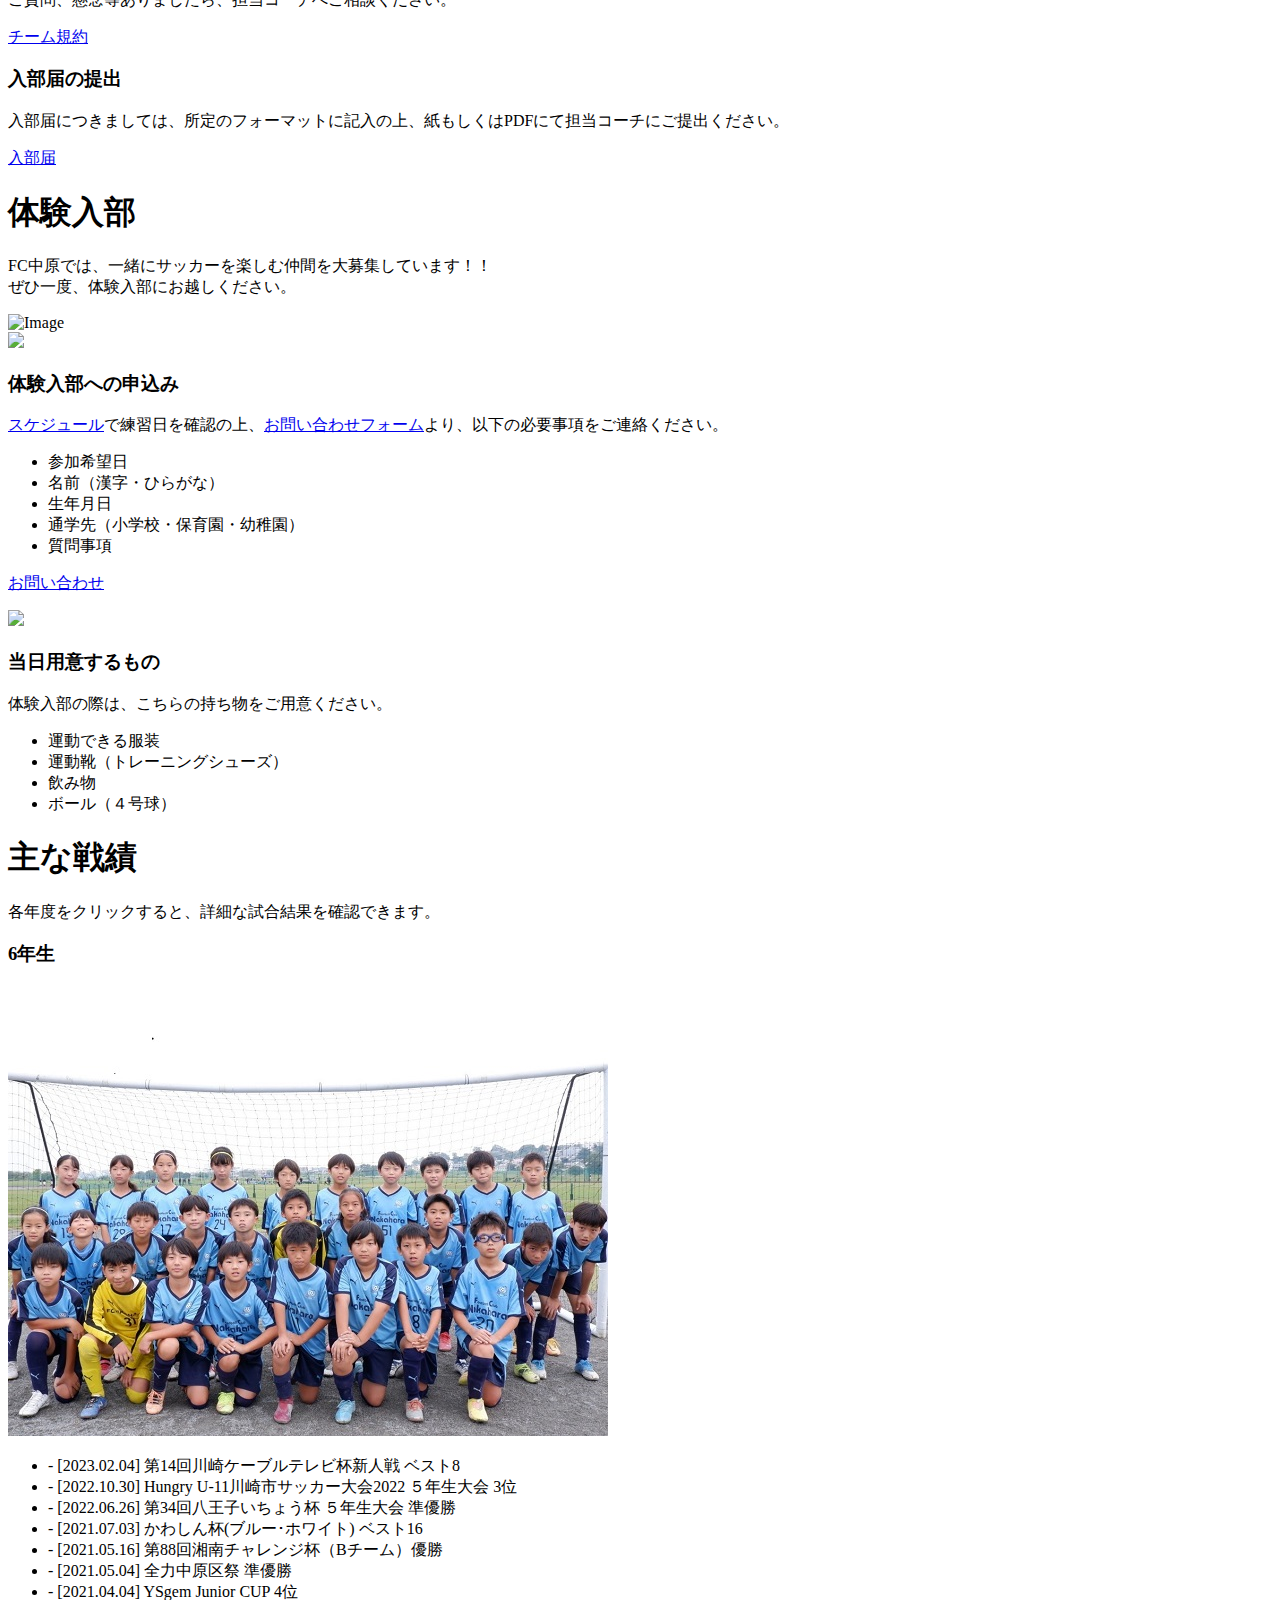
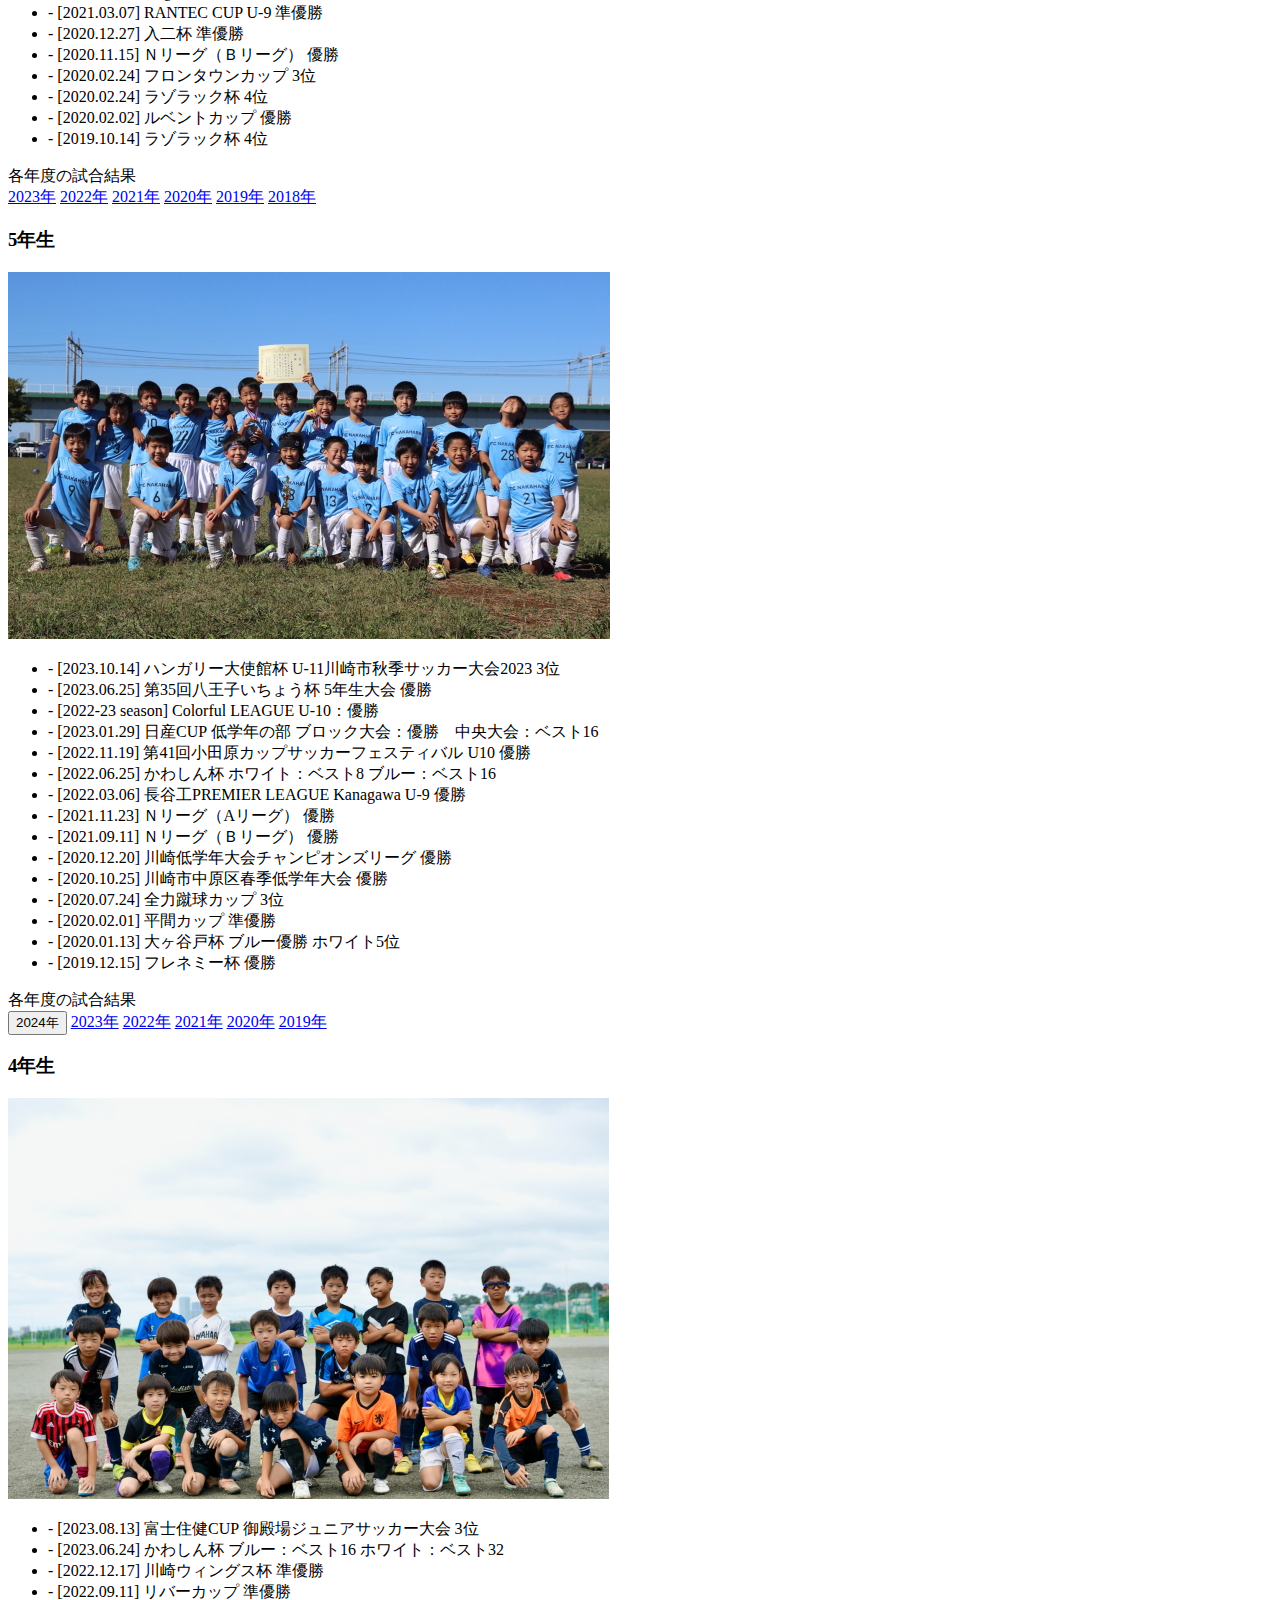
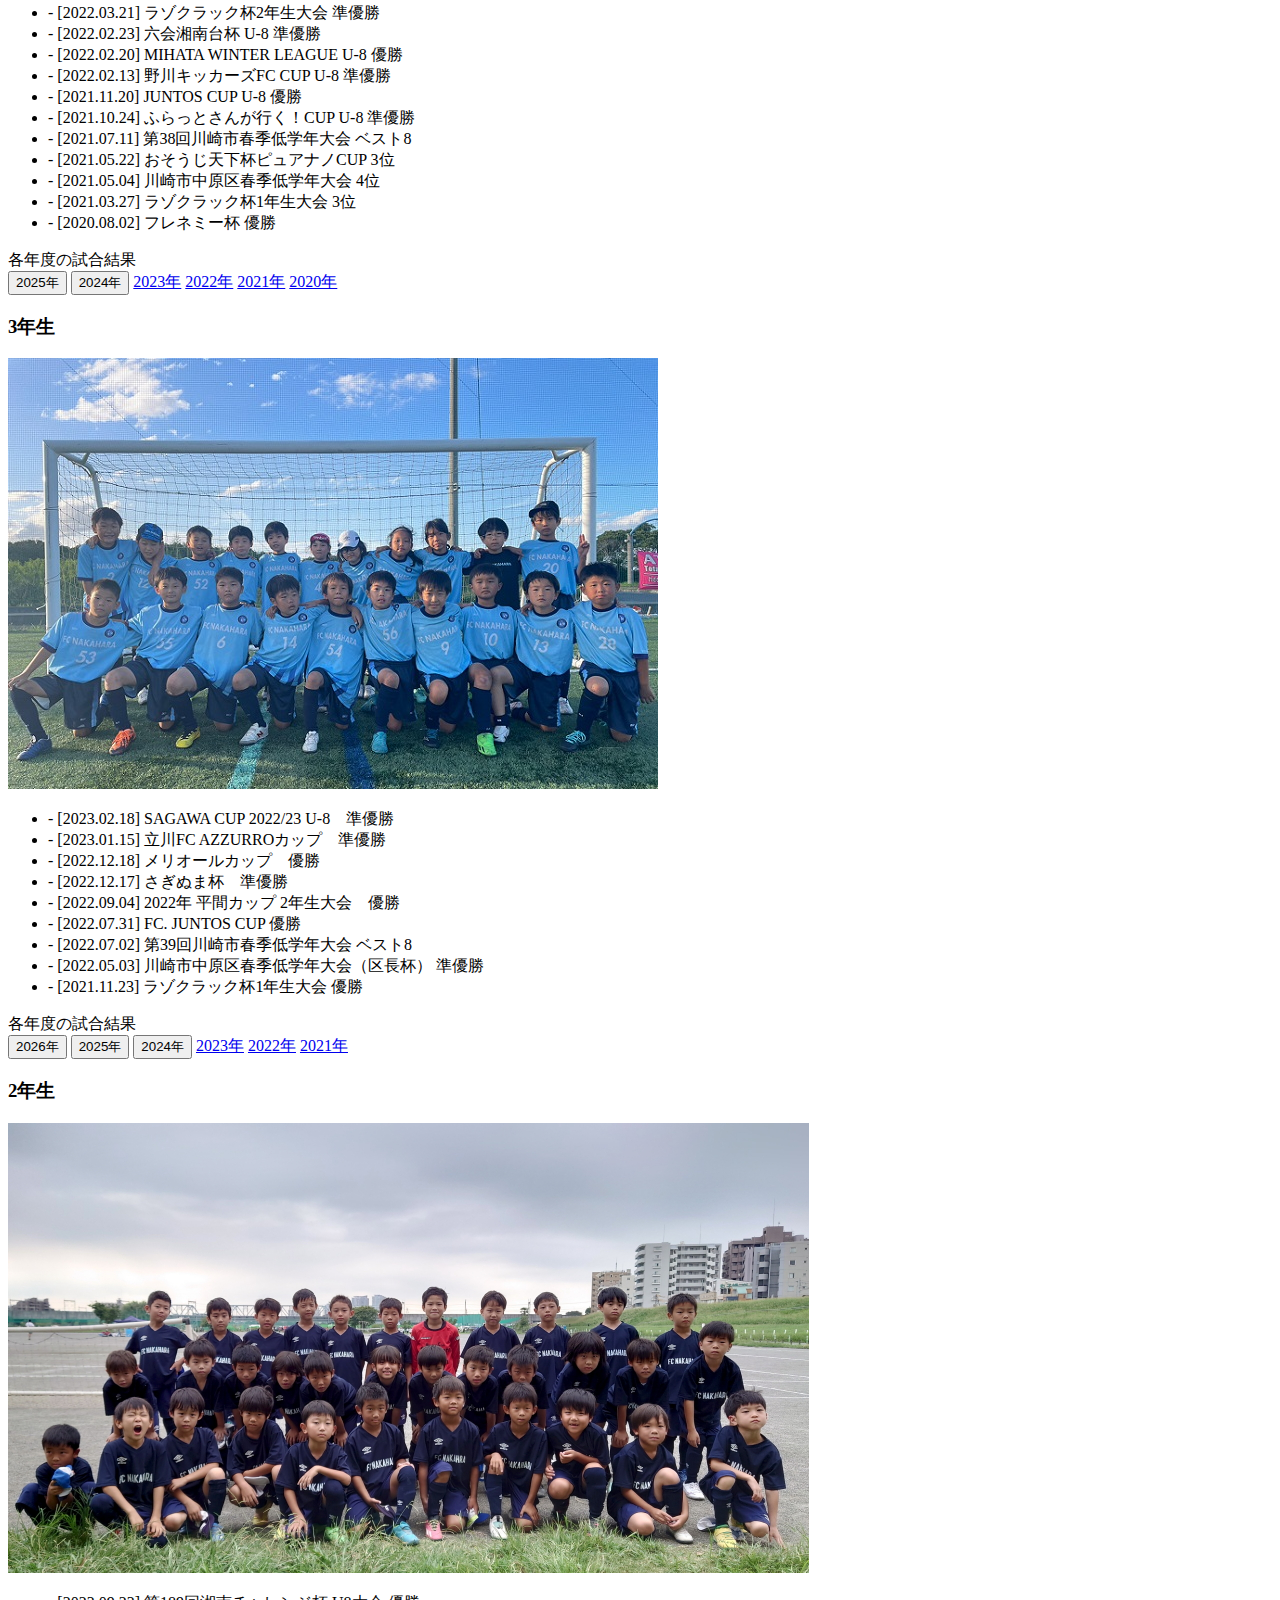
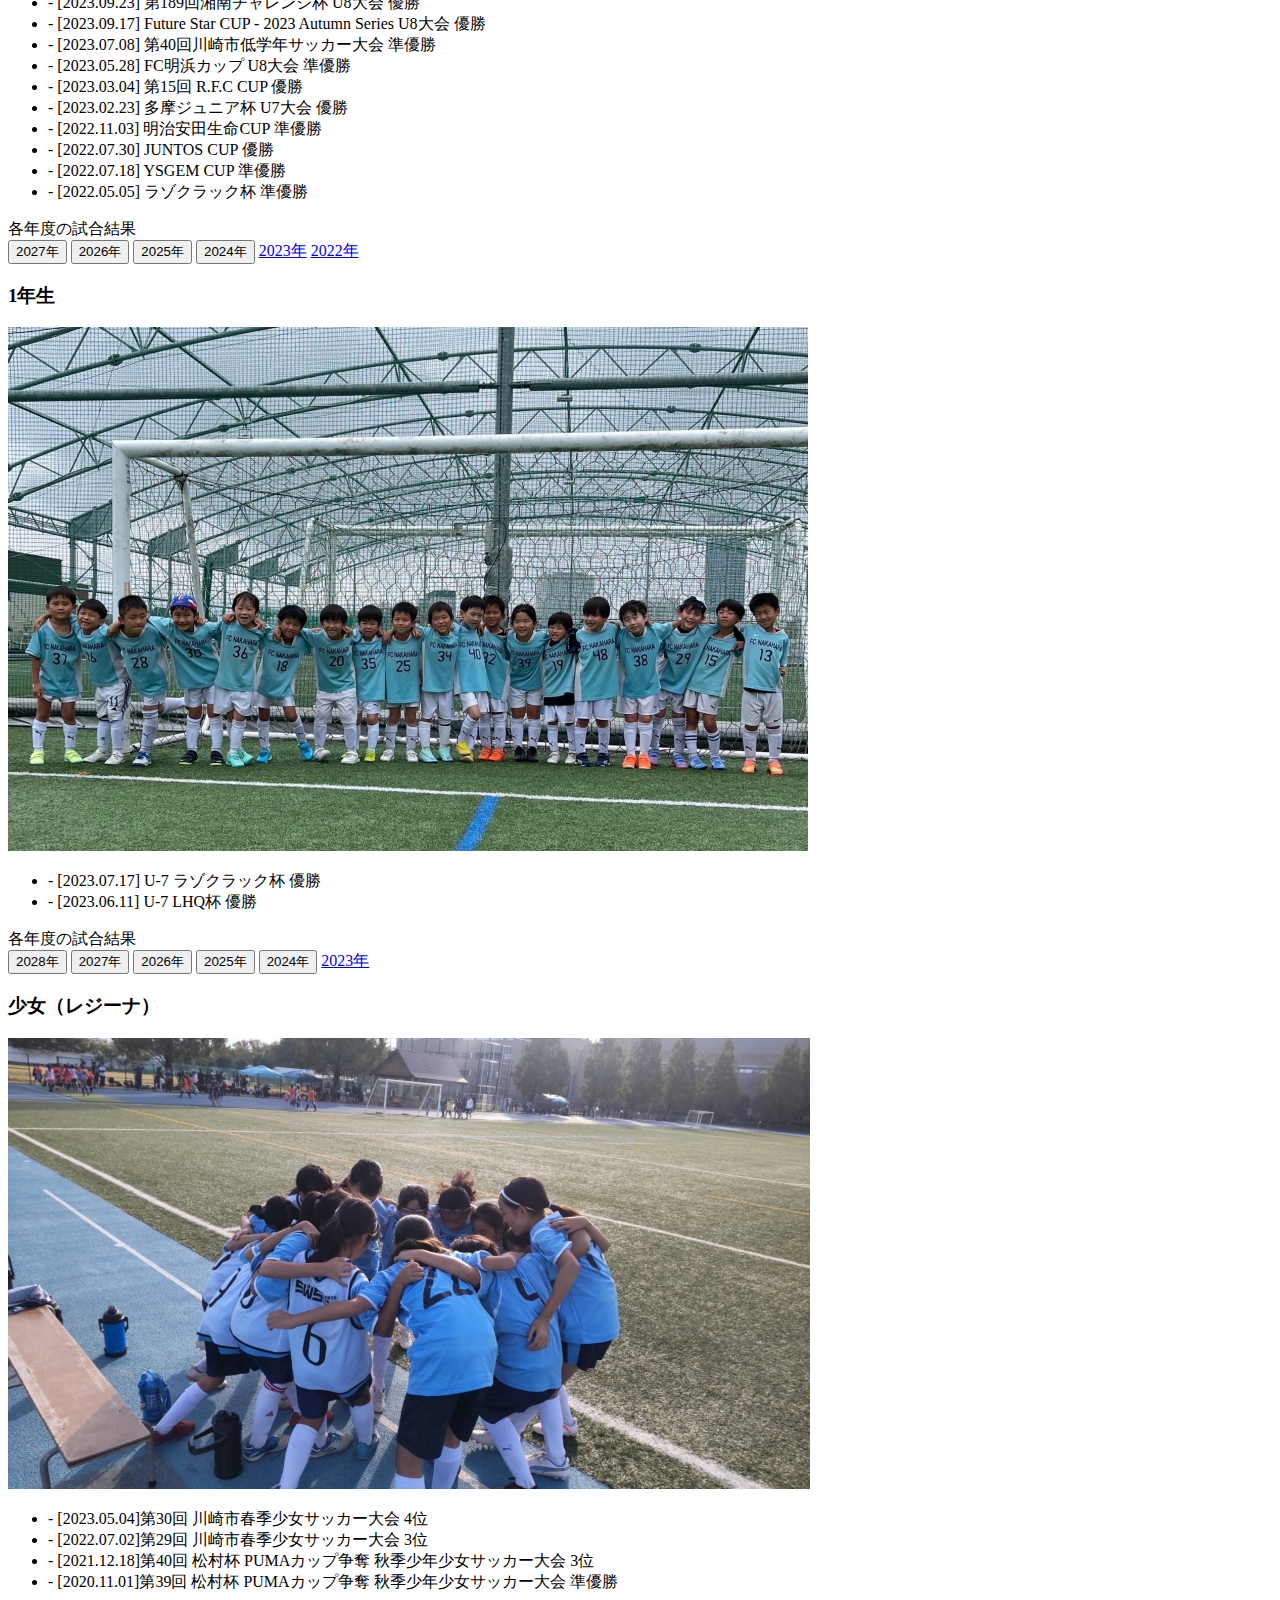
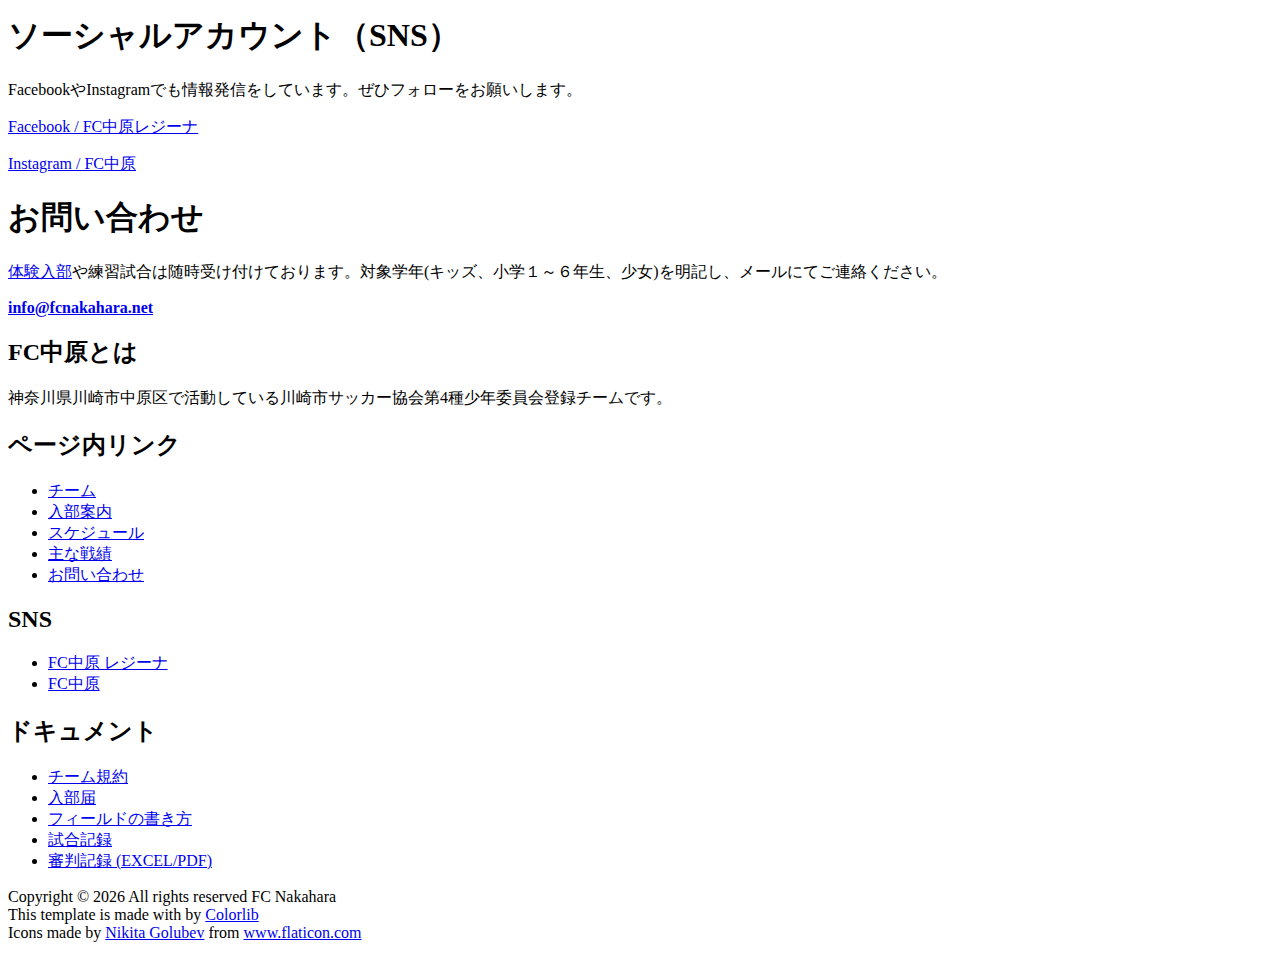
==== commit d80579f8: "ナビゲーションを修正" ====
--- a/public/index_a.html
+++ b/public/index_a.html
@@ -73,7 +73,7 @@
                 <li class="has-children">
                   <a href="#team-info" class="nav-link">チーム</a>
                   <ul class="dropdown">
-                    <li><a href="#team-concepts" class="nav-link">FC中原とは</a></li>
+                    <li><a href="#team-concepts" class="nav-link">FC中原 クラブ方針</a></li>
                     <li><a href="#team-description" class="nav-link">活動内容</a></li>
                     <li><a href="#team-schedule" class="nav-link">スケジュール</a></li>
                   </ul>
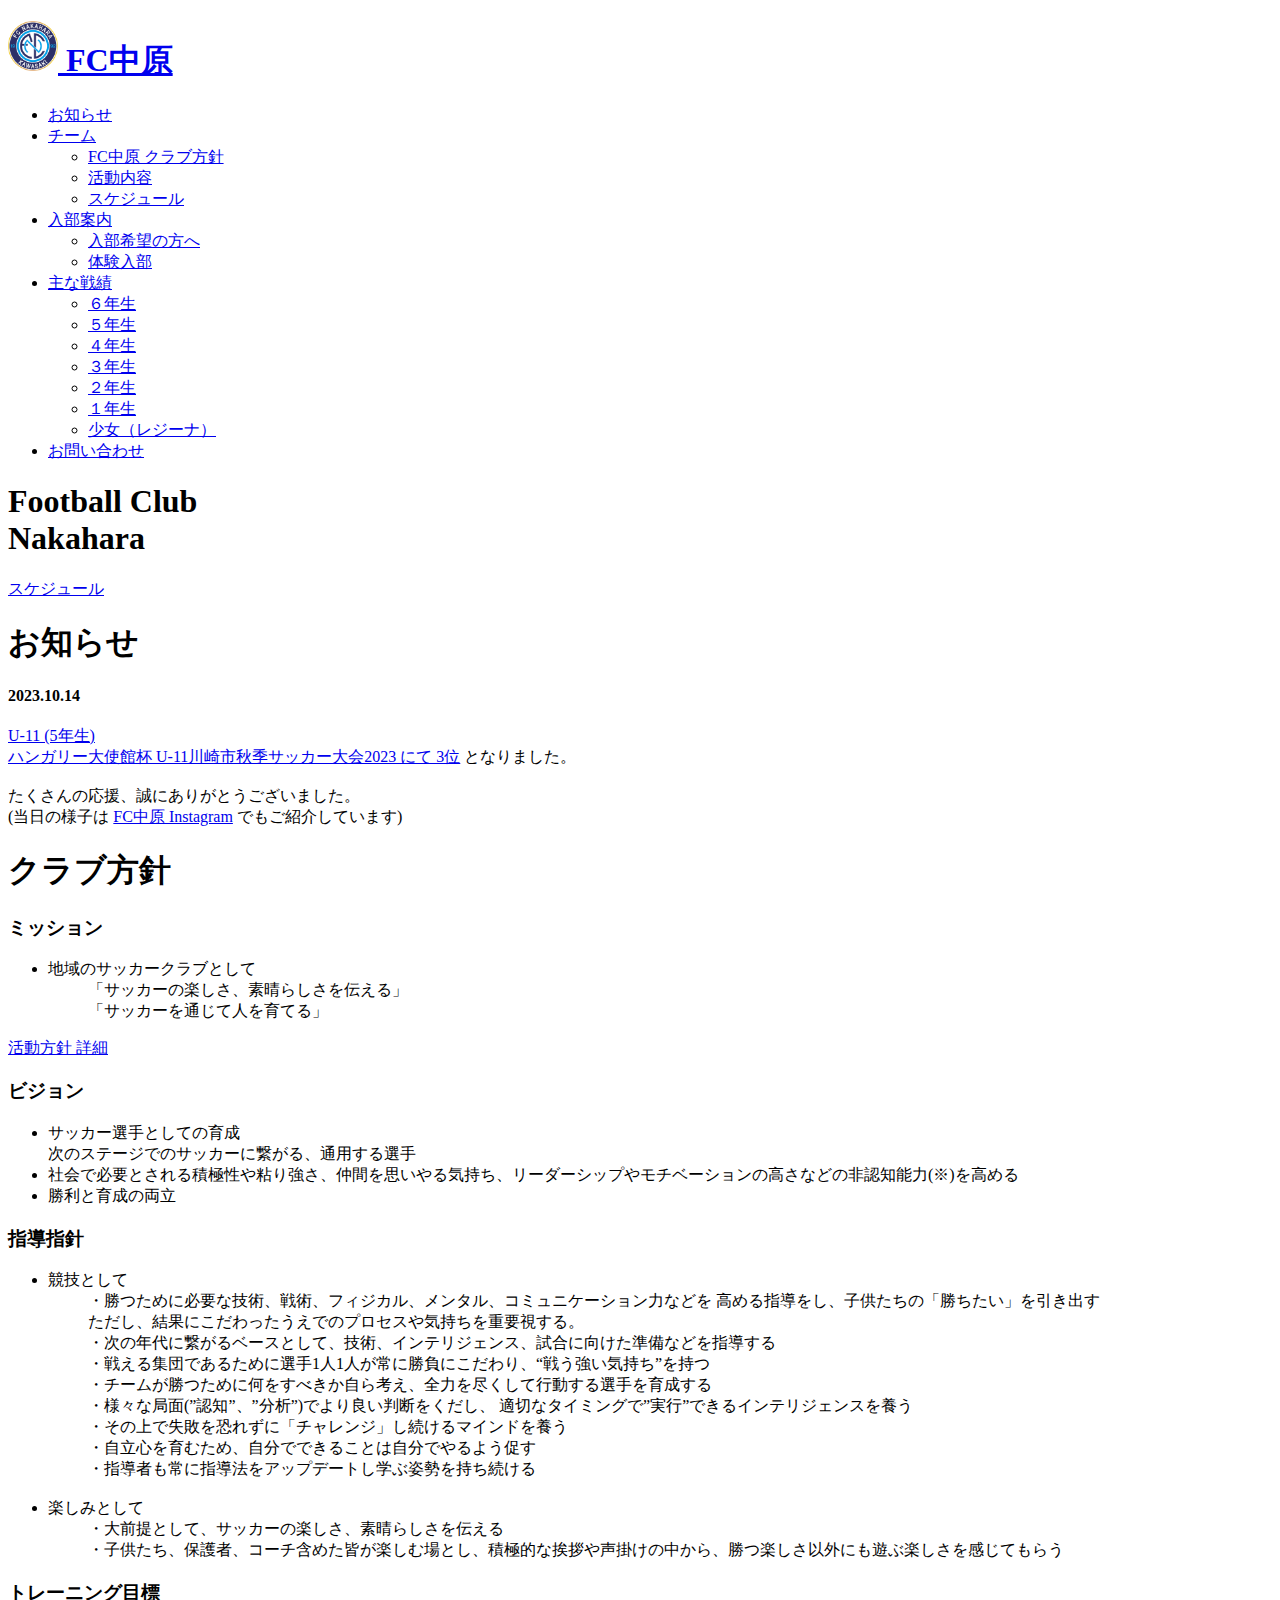
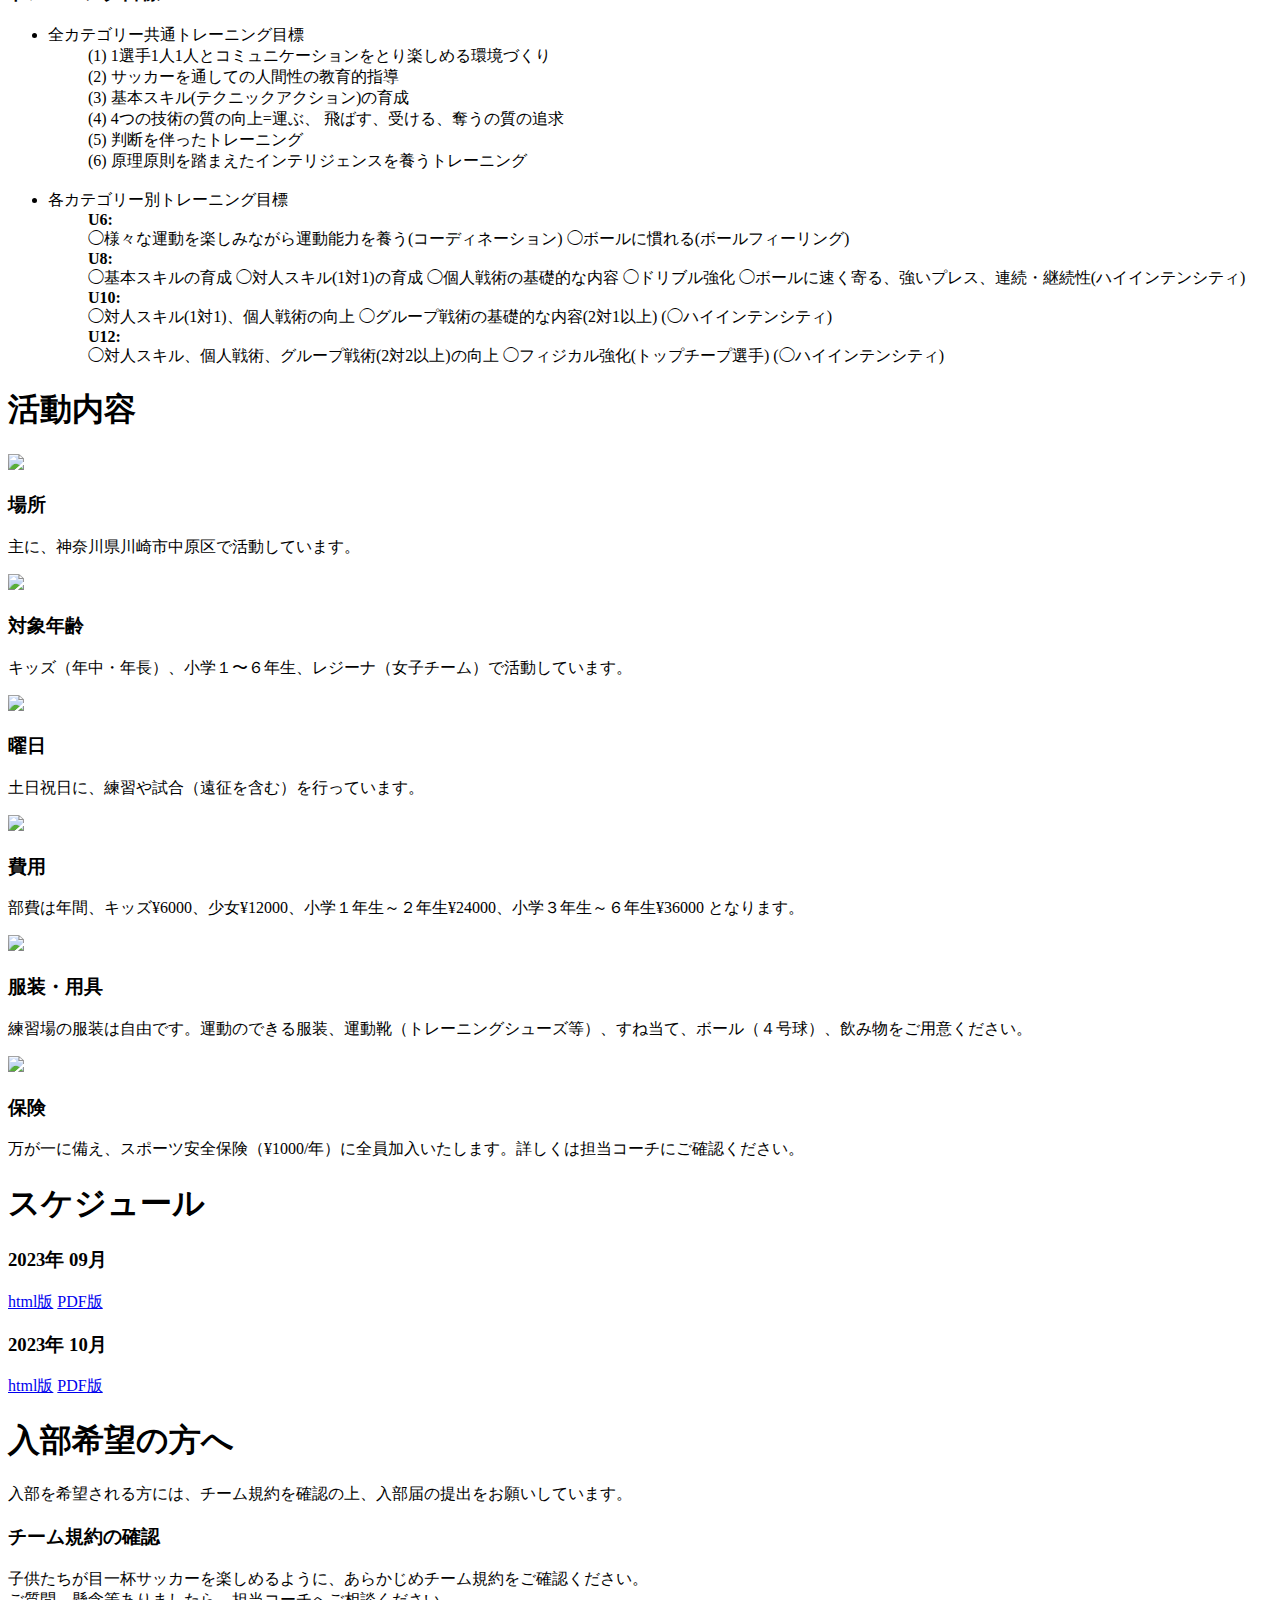
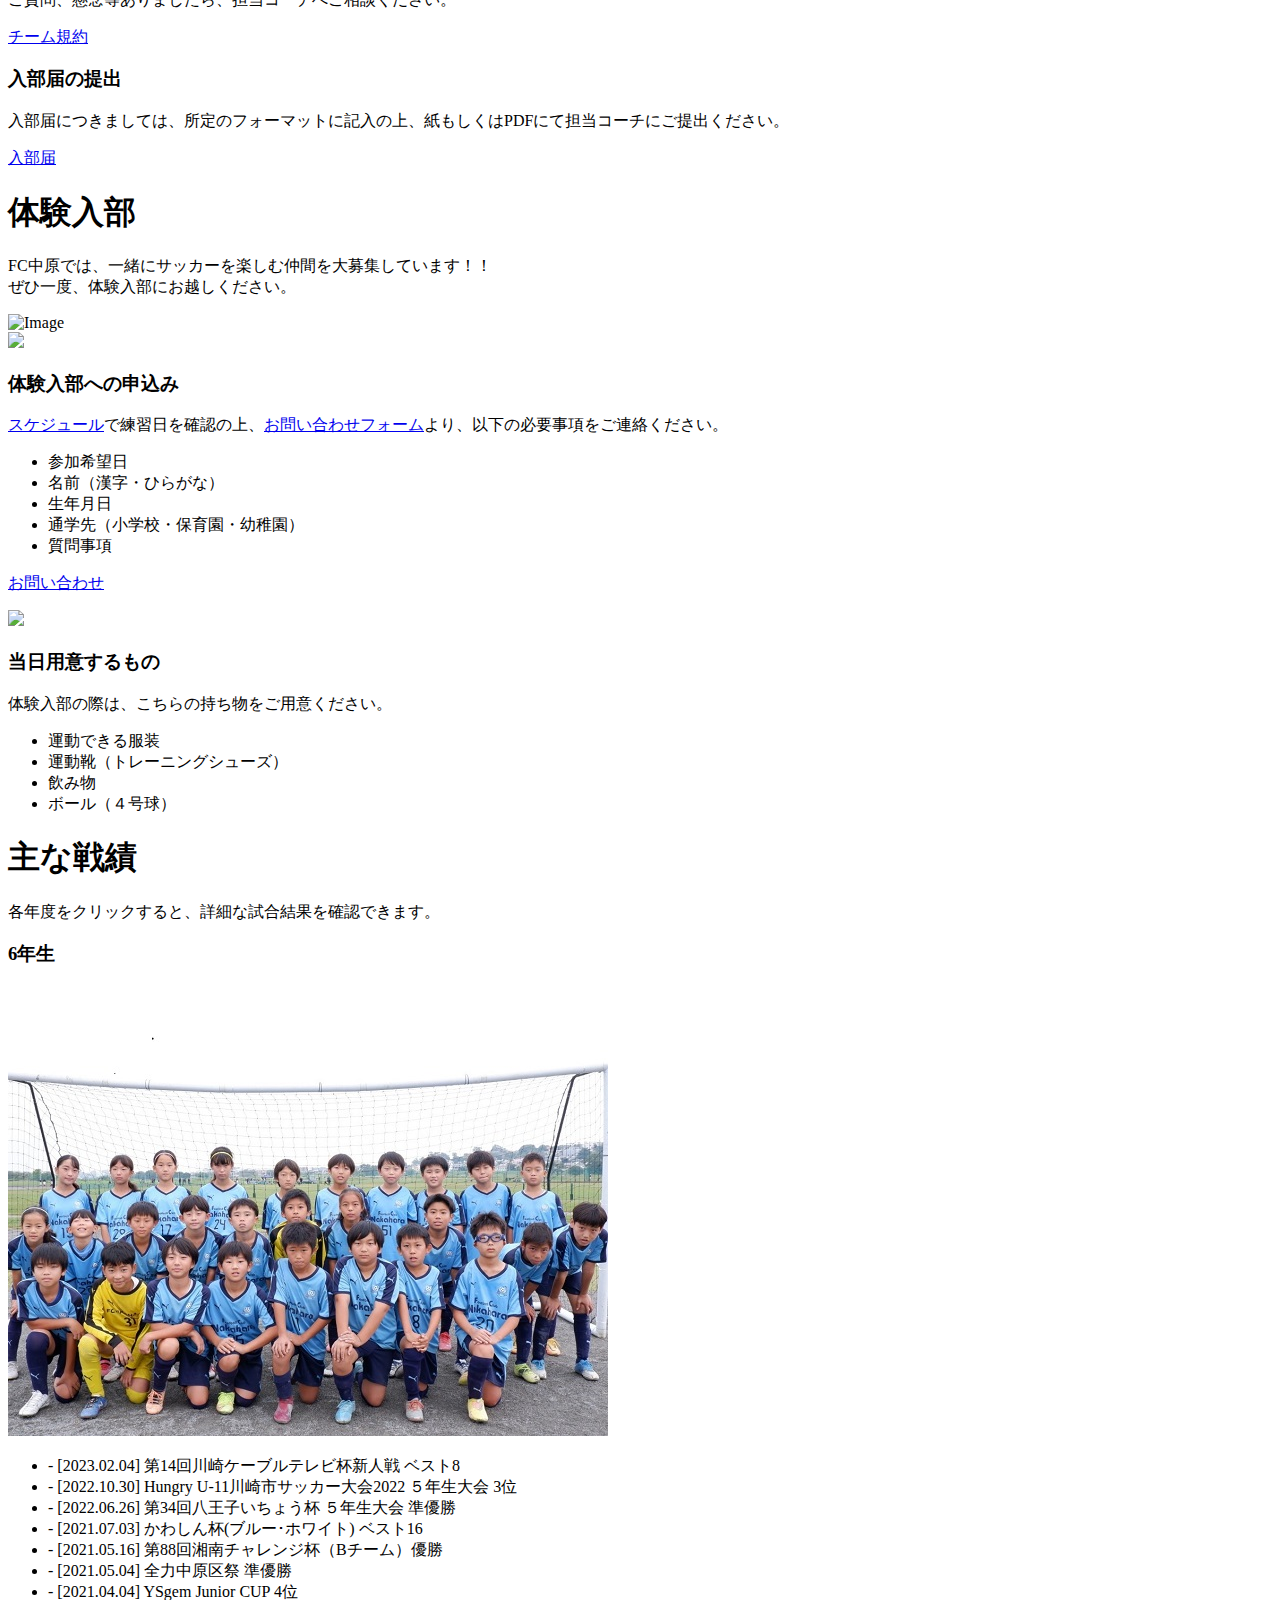
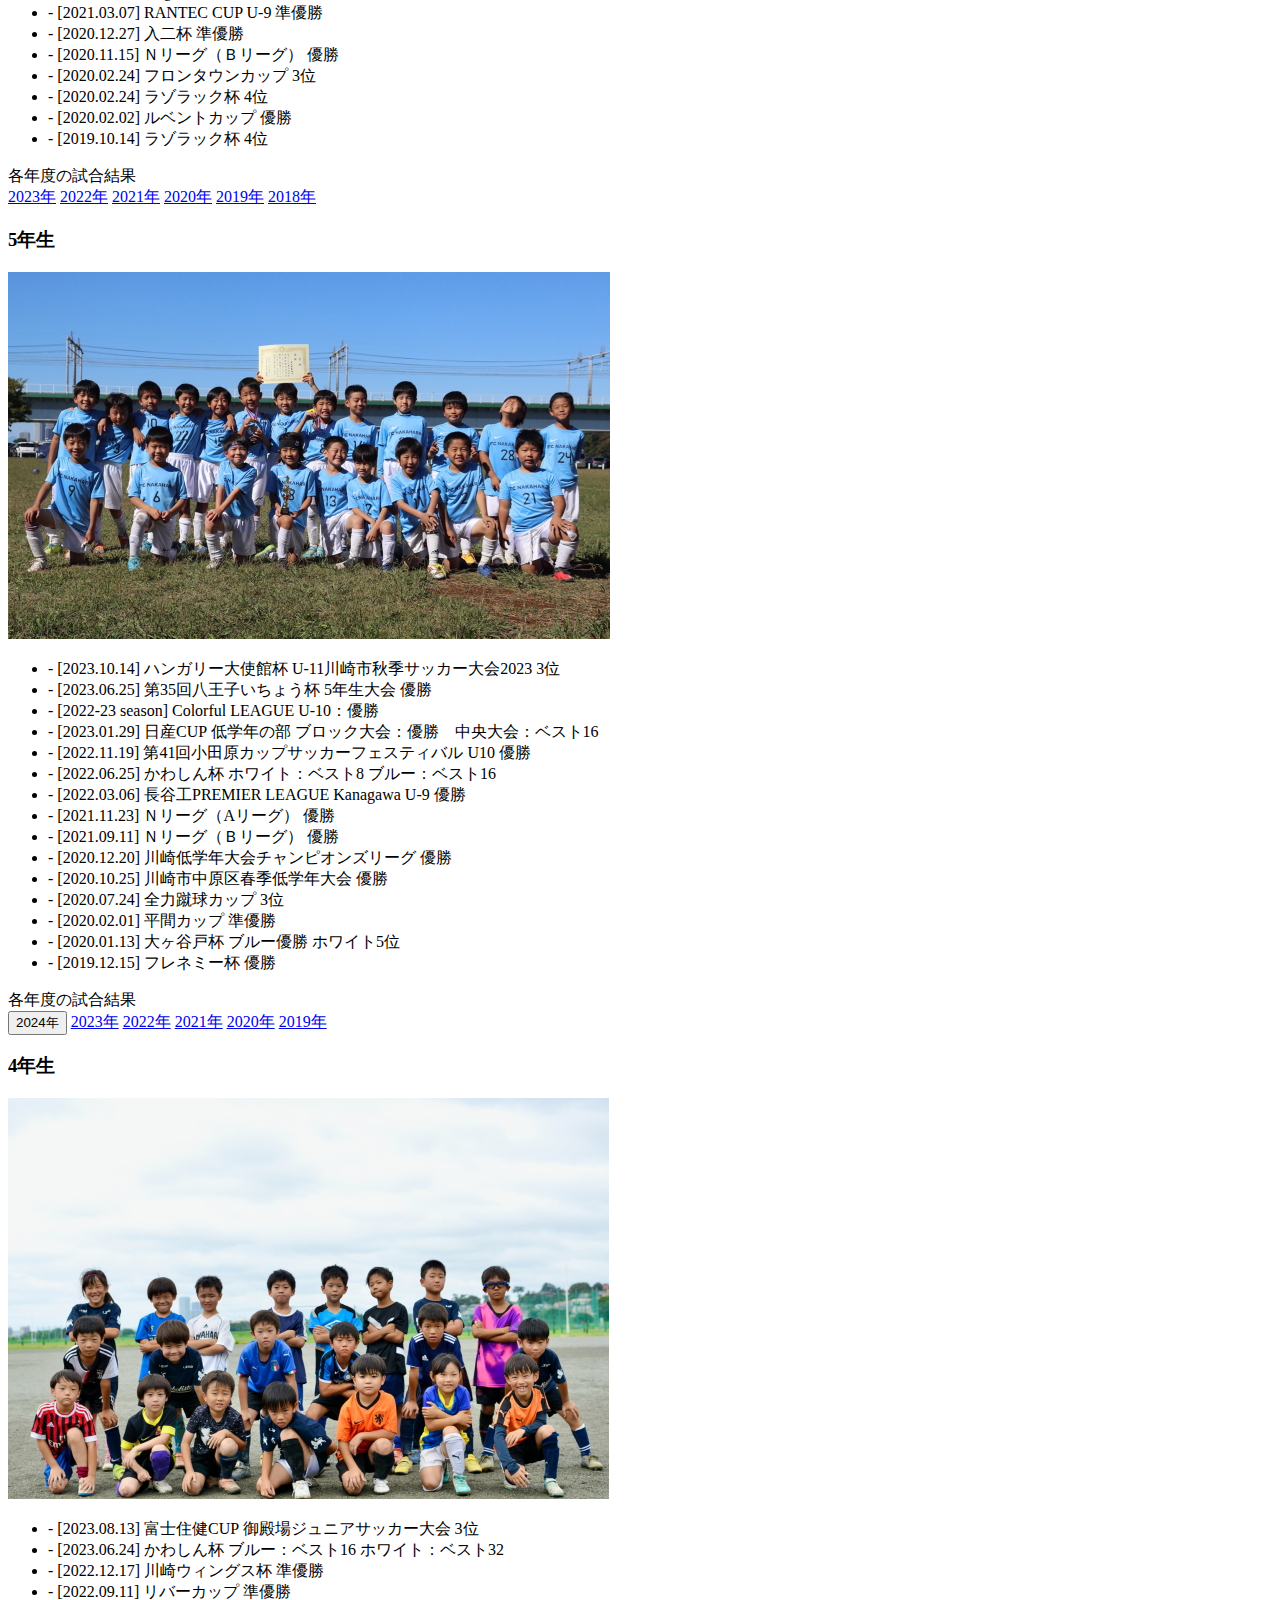
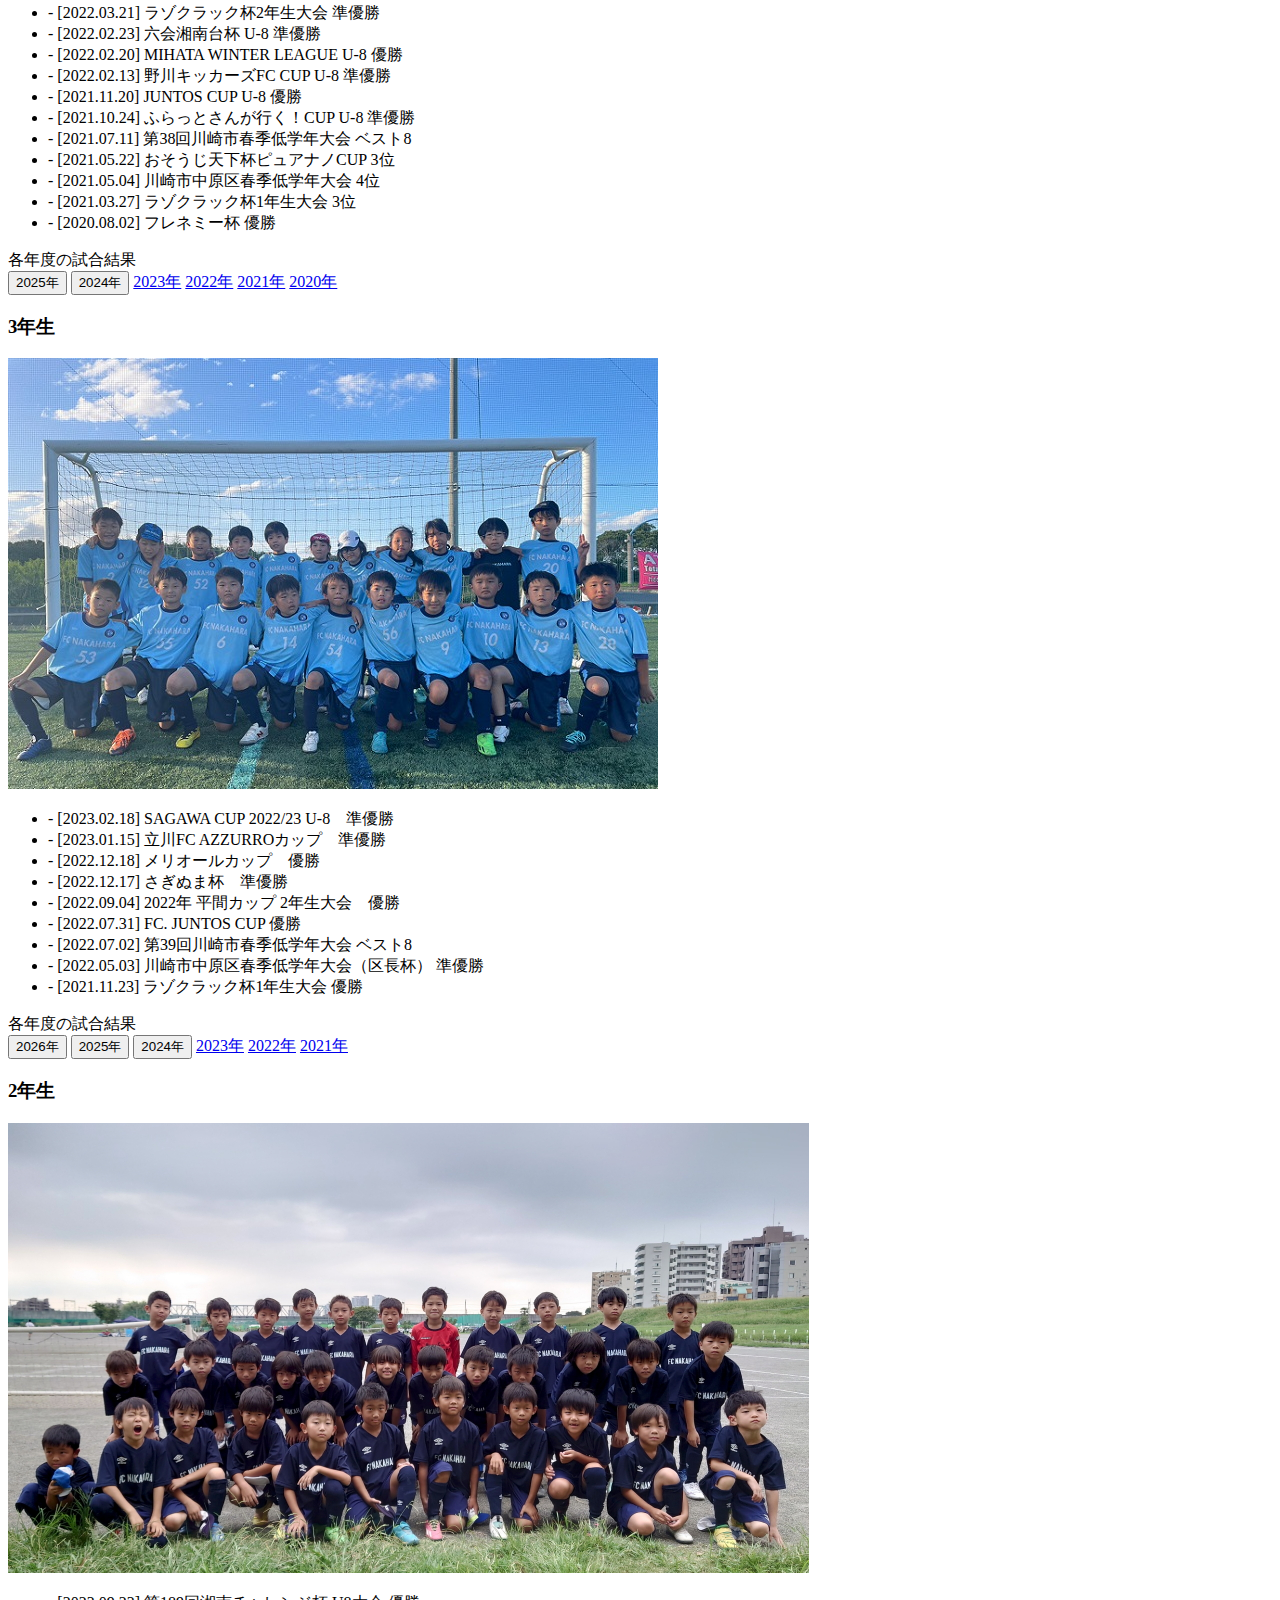
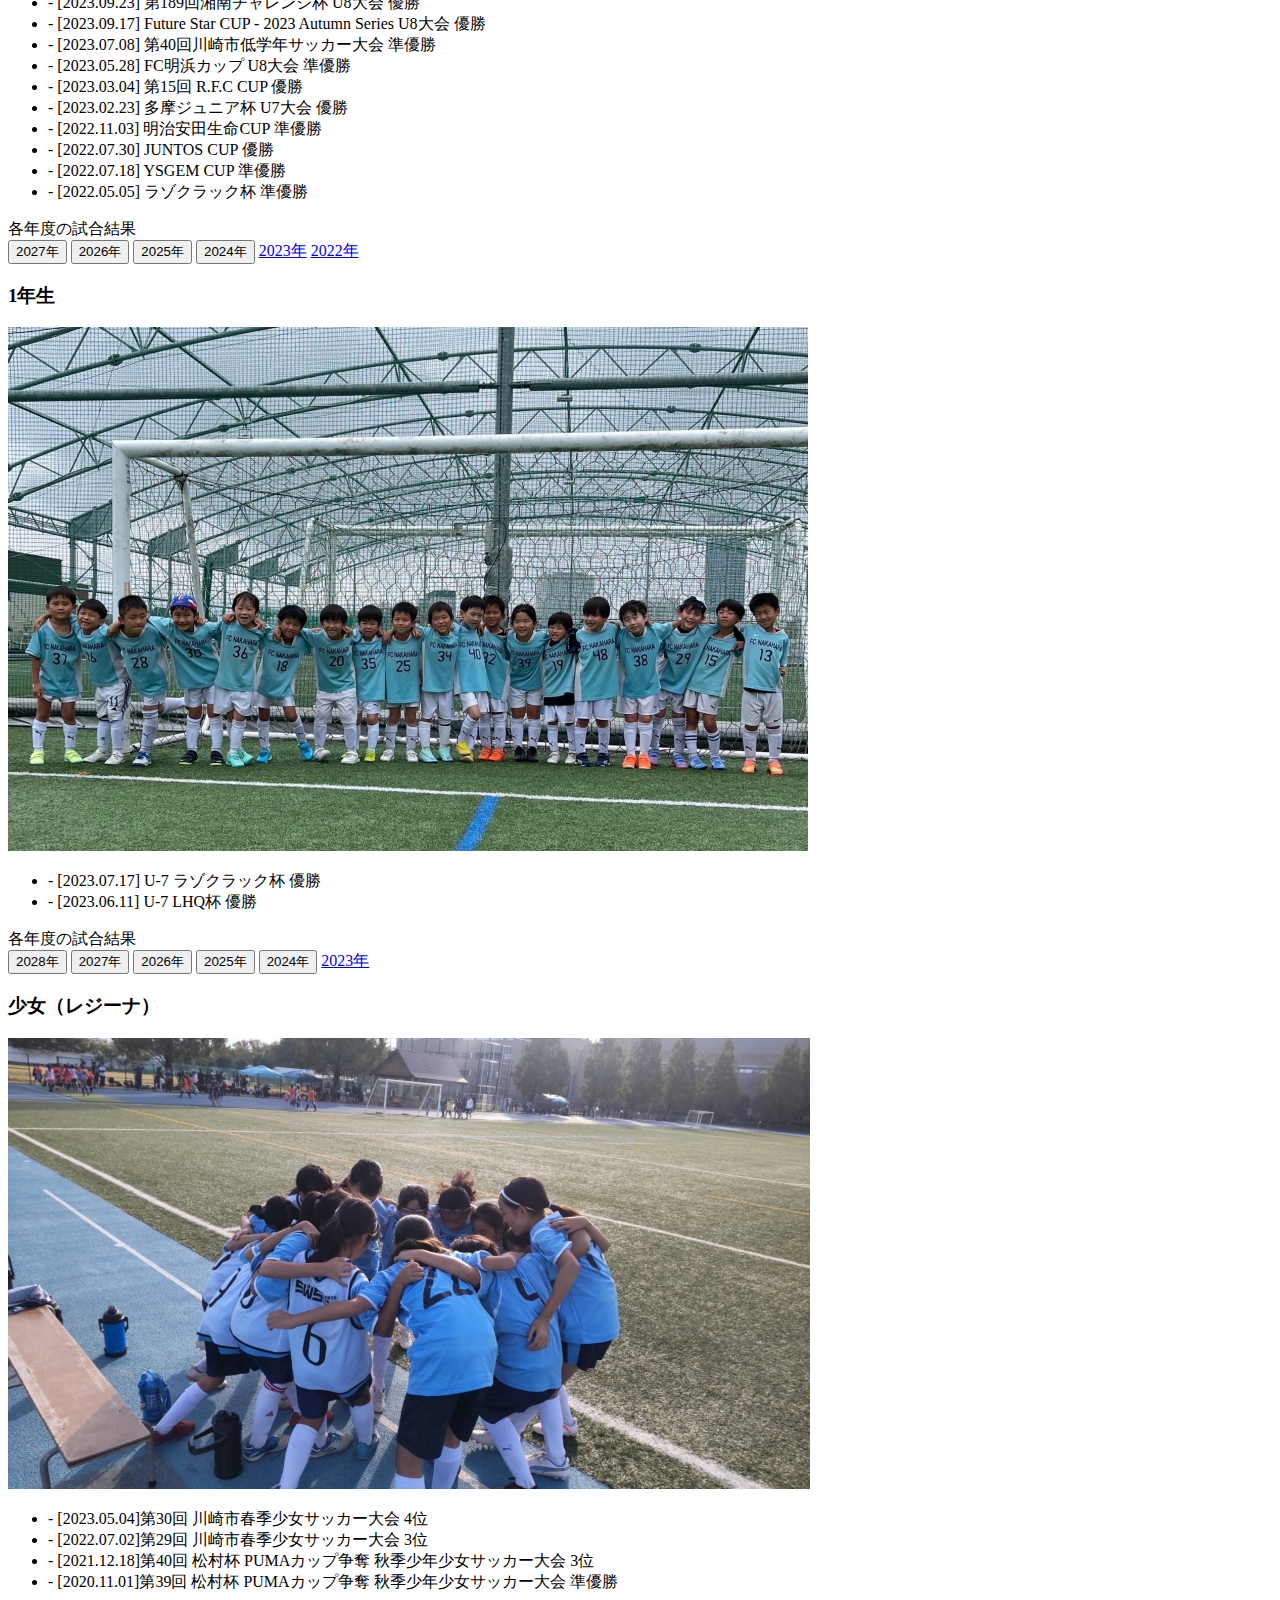
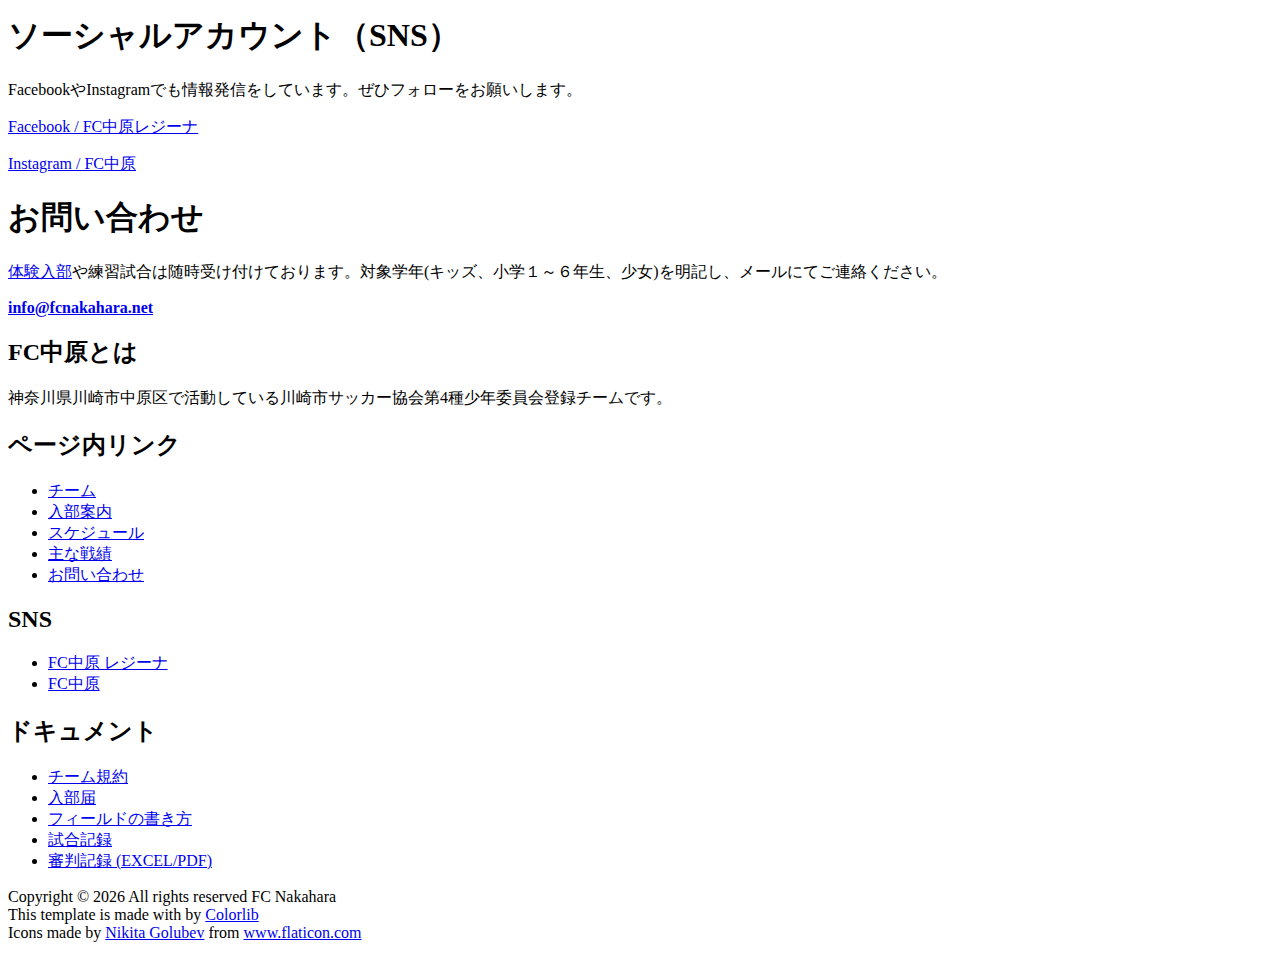
==== commit 94e794b5: "案a,b,c を作成" ====
--- a/public/index_a.html
+++ b/public/index_a.html
@@ -171,7 +171,7 @@
     <div class="container">
       <div class="row mb-5">
         <div class="col-12 text-center" data-aos="fade">
-          <h1 class="section-title mb-0">FC中原 クラブ方針</h1>
+          <h1 class="section-title mb-0">クラブ方針</h1>
         </div>
       </div>
       <div class="row">
@@ -239,14 +239,14 @@
               <ol>(6) 原理原則を踏まえたインテリジェンスを養うトレーニング</ol>
               <ul><br></ul>
               <li>各カテゴリー別トレーニング目標</li>
-              <ul>U6: <br>
-                ◯様々な運動を楽しみながら運動能力を養う(コーディネーション) ◯ボールに慣れる(ボールフィーリング) </ul>
-              <ul>U8: <br>
-                ◯基本スキルの育成 ◯対人スキル(1対1)の育成 ◯個人戦術の基礎的な内容 ◯ドリブル強化 ◯ボールに速く寄る、強いプレス、連続・継続性(ハイインテンシティ)</ul>
-              <ul>U10: <br>
-                ◯対人スキル(1対1)、個人戦術の向上 ◯グループ戦術の基礎的な内容(2対1以上) (◯ハイインテンシティ)</ul>
-              <ul>U12: <br>
-                ◯対人スキル、個人戦術、グループ戦術(2対2以上)の向上 ◯フィジカル強化(トップチープ選手) (◯ハイインテンシティ)</ul>
+              <ol><b>U6: </b><br>
+                ◯様々な運動を楽しみながら運動能力を養う(コーディネーション) ◯ボールに慣れる(ボールフィーリング) </ol>
+              <ol><b>U8: </b><br>
+                ◯基本スキルの育成 ◯対人スキル(1対1)の育成 ◯個人戦術の基礎的な内容 ◯ドリブル強化 ◯ボールに速く寄る、強いプレス、連続・継続性(ハイインテンシティ)</ol>
+              <ol><b>U10: </b><br>
+                ◯対人スキル(1対1)、個人戦術の向上 ◯グループ戦術の基礎的な内容(2対1以上) (◯ハイインテンシティ)</ol>
+              <ol><b>U12: </b><br>
+                ◯対人スキル、個人戦術、グループ戦術(2対2以上)の向上 ◯フィジカル強化(トップチープ選手) (◯ハイインテンシティ)</ol>
             </ul>
           </div>
         </div>
